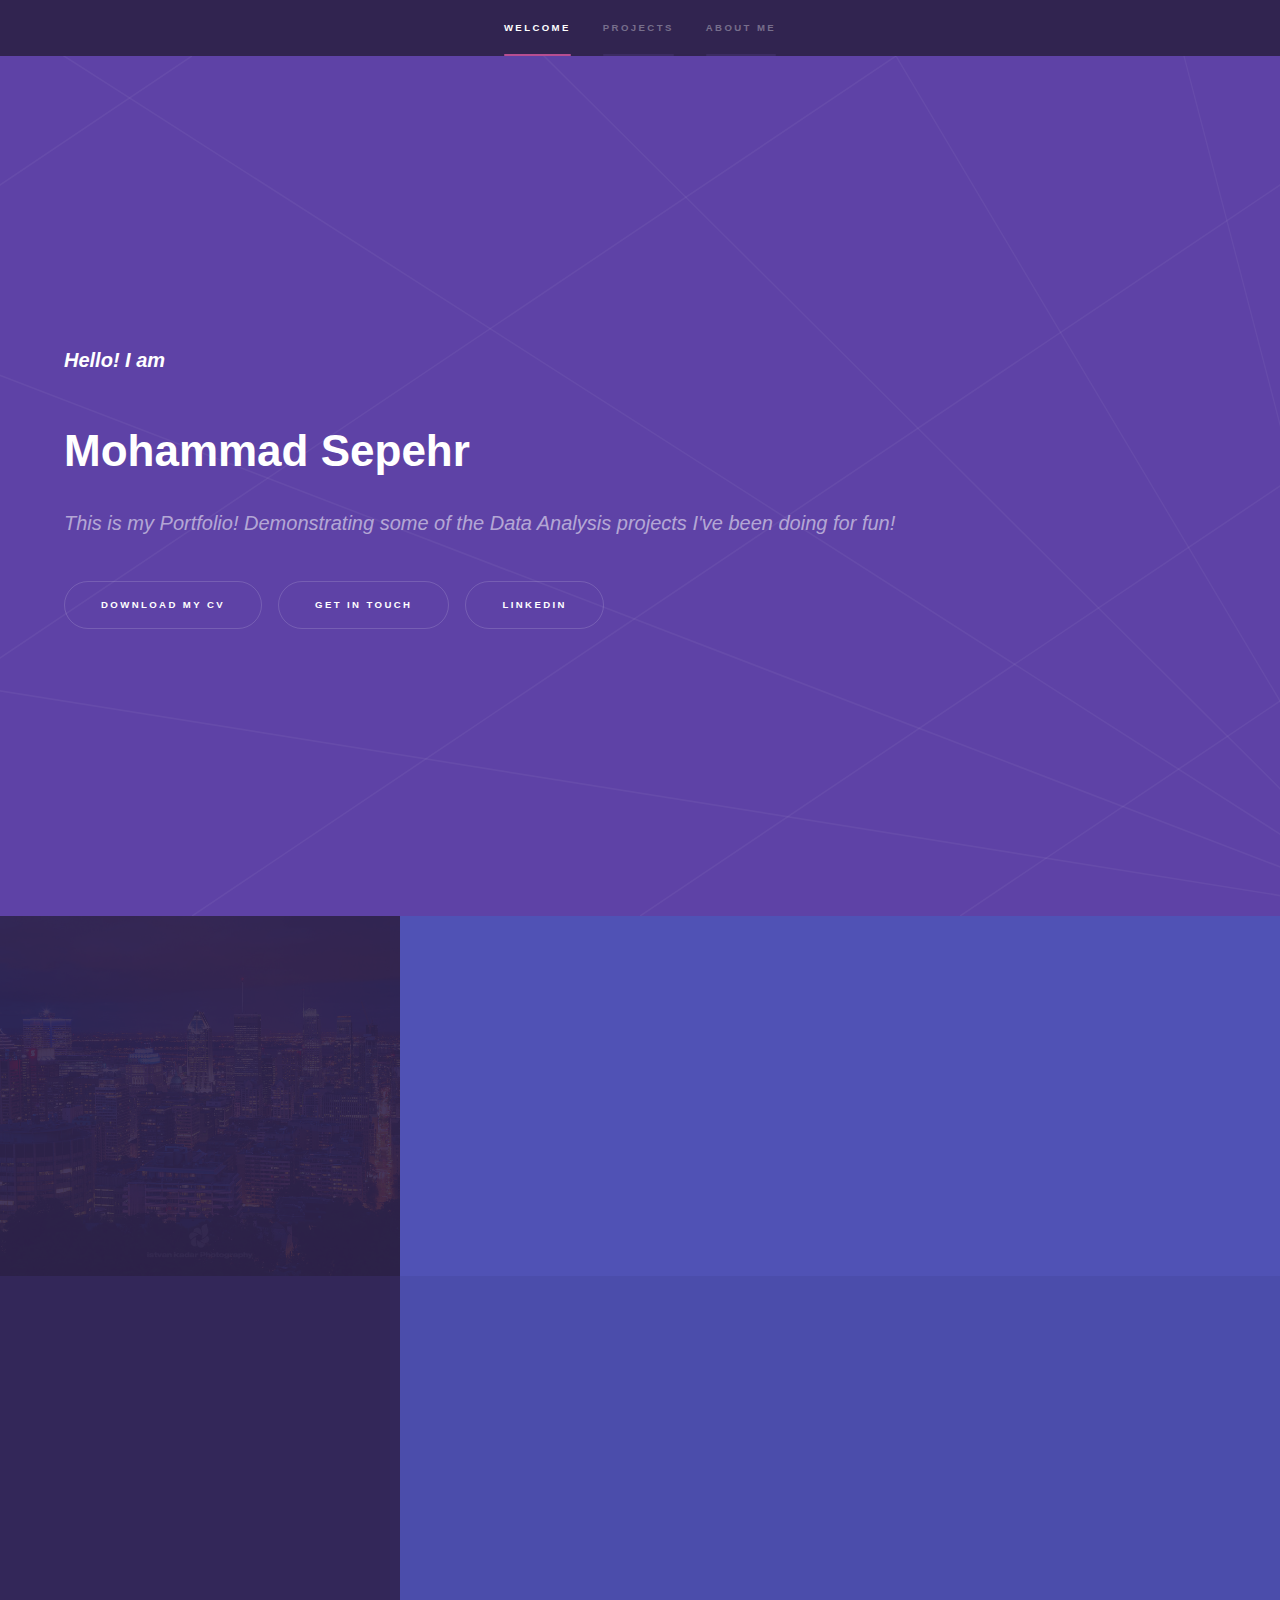
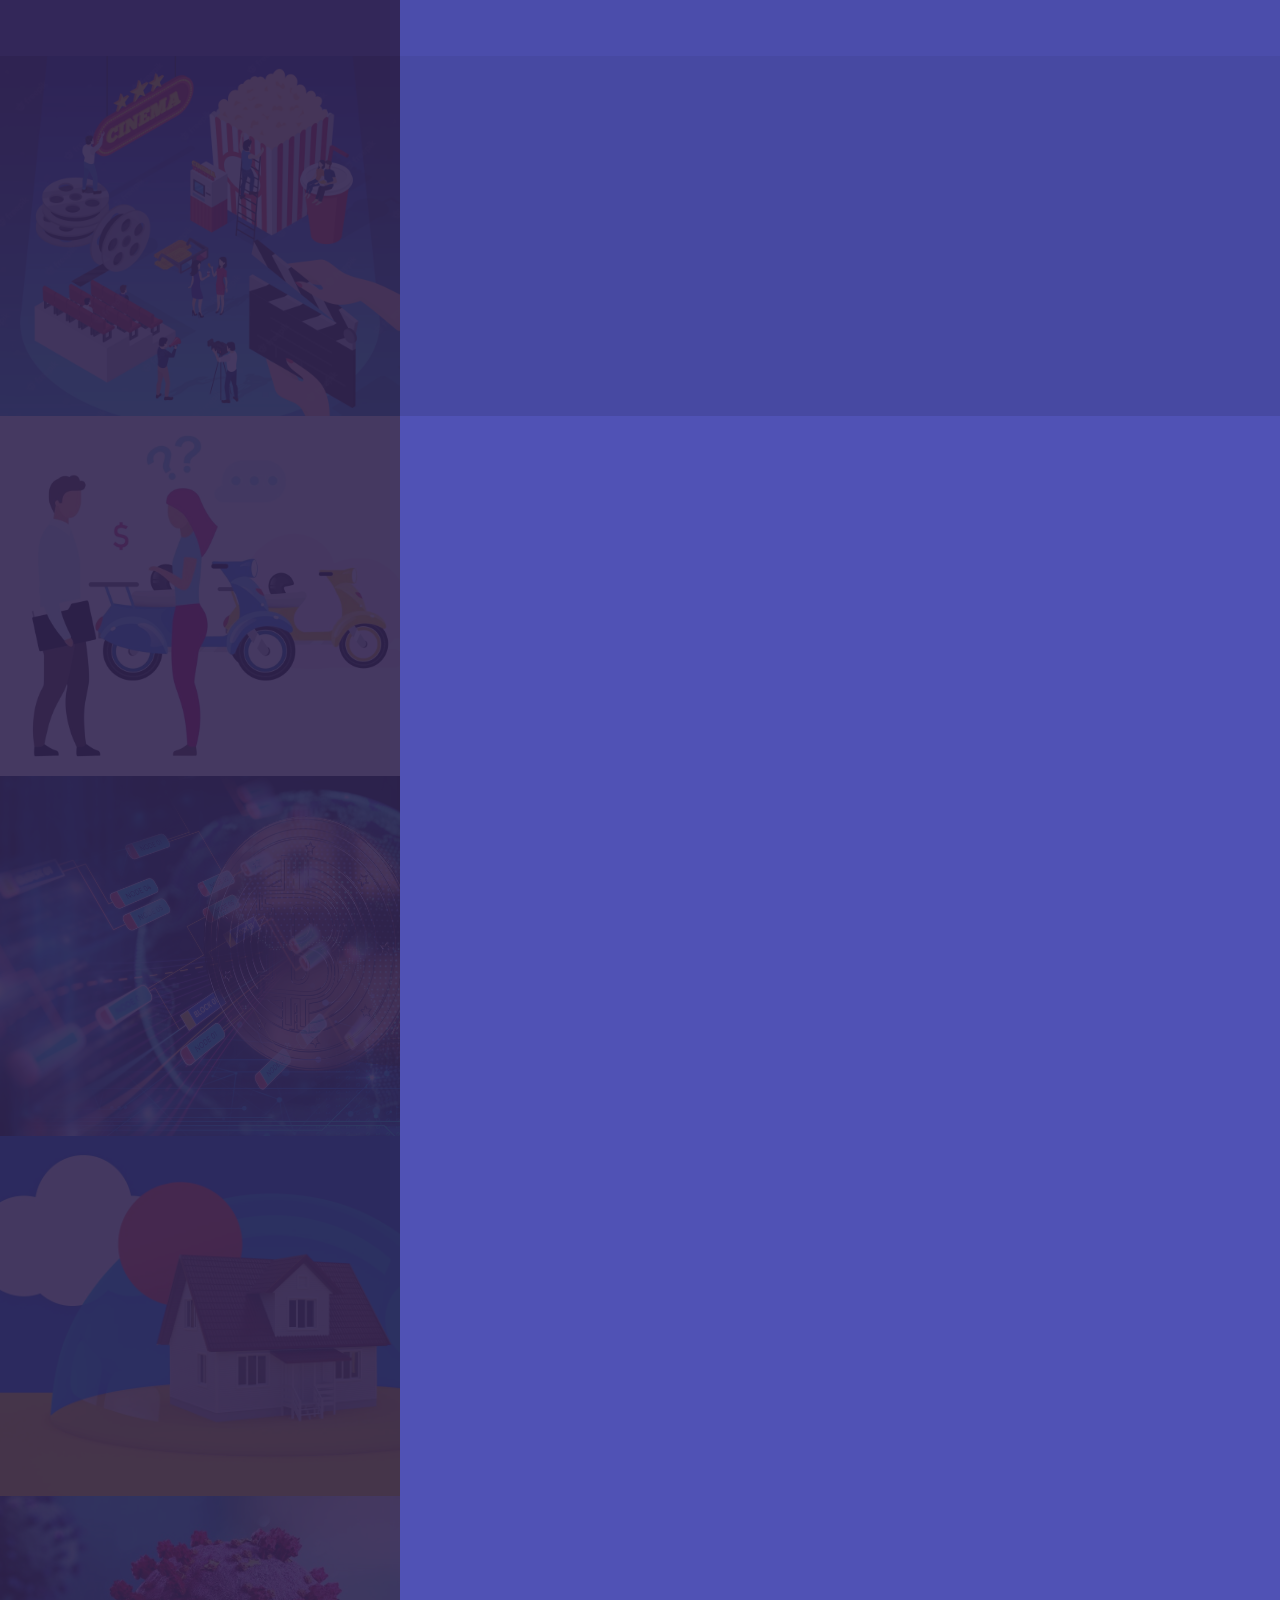
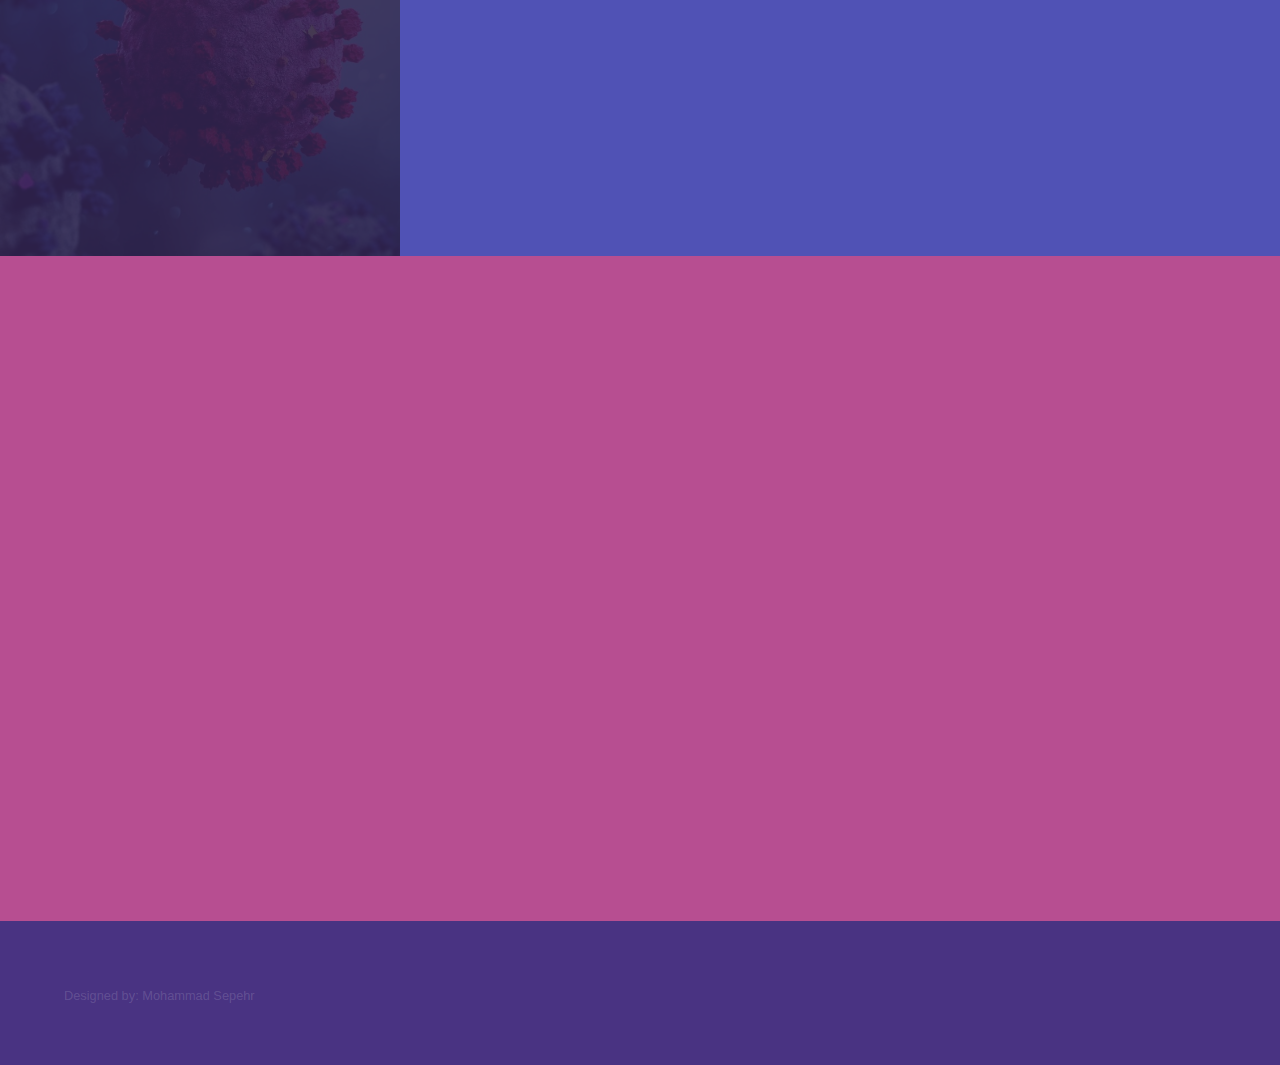
==== index.html @ 96d6dc85 "Update index.html" ====
<!DOCTYPE HTML>
<html>
	<head>
		<title>Mohammad Sepehr Portfolio</title>
		<meta charset="utf-8" />
		<meta name="viewport" content="width=device-width, initial-scale=1, user-scalable=no" />
		<link rel="stylesheet" href="assets/css/main.css" />
		<noscript><link rel="stylesheet" href="assets/css/noscript.css" /></noscript>

	</head>
	<body class="is-preload">

		<!-- Sidebar -->
			<section id="sidebar">
				<div class="inner">
					<nav>
						<ul>
							<li><a href="#intro">Welcome</a></li>
							<li><a href="#one">Projects</a></li>
							<li><a href="#two">About me</a></li>
							<!--<li><a href="#three">Get in touch</a></li>-->
						</ul>
					</nav>
				</div>
			</section>

		<!-- Wrapper -->
			<div id="wrapper">

				<!-- Intro -->
					<section id="intro" class="wrapper style1 fullscreen fade-up">
						<div class="inner">
							<p><b><i>Hello! I am</i></b></p>
							<h1>Mohammad Sepehr</h1>
							<p><i> This is my Portfolio! Demonstrating some of the Data Analysis projects I've been doing for fun!</i></p>
							<ul class="actions">
								<li><a href="https://drive.google.com/file/d/1pyW9vWbx2INT3mi_EM7iOyVFUlRULxIq/view?usp=sharing" download="MohammadSepehr_cv.pdf" target=”_blank” class="button" >Download My CV</a></li>
								<li><a href="mailto:mhmdsepehr@gmail.com" target=”_blank” class="button" >Get in Touch</a></li>
								<li><a href="https://www.linkedin.com/in/MohammadSepehr/" target=”_blank” class="button"><span class="label">LinkedIn</span></a></li>	
							</ul>				
						</div>
					</section>

				<!-- One -->
					<section id="one" class="wrapper style2 spotlights">
						<section>
							<a class="image"><img src="images/asr.jpeg" alt="" data-position="center center" /></a>
							<div class="content">
								<div class="inner">
									<h2>Montreal Airbnb 2023 Listings</h2>
									<p>Tableau Visualization for the data of 2023 Airbnb listings in Montreal.</p>
									<ul class="actions">
										<li><a href="https://public.tableau.com/app/profile/mohammad.sepehr/viz/AirBnB_Project_16789705636170/Dashboard1#1" target="_blank" class="button">Tableau Visualization</a></li>
									</ul>
								</div>
							</div>
						</section>
						<section>
							<a class="image"><img src="images/survey1.png" alt="" data-position="top center" /></a>
							<div class="content">
								<div class="inner">
									<h2>Survey Data Breakdown</h2>
									<p>Power BI visualization of a simple breakdown of a survey regarding happiness with profession.</p>
									<p>The interactive dashboard takes a few minutes to load, click on the preview for a quick look at the initial visualization.</p>
									<ul class="actions"> 
										<li><a href="https://1drv.ms/p/s!AgBQLc9kXo0ZhFRjL7UgC1qaHw47?e=8W9OVM" target="_blank" class="button">Interactive Dashboard</a></li>
										<li><a href="preview.html" target="_blank" class="button">Dashboard Preview</a></li>
									</ul>
								</div>
							</div>
						</section>
						<section>
							<a class="image"><img src="images/movies.avif" alt="" data-position="25% 25%" /></a>
							<div class="content">
								<div class="inner">
									<h2>Movie Correlation with Python</h2>
									<p> Evaluating the different variables which affect a movie's gross revenue using Python.</p>
									<ul class="actions">
										<li><a href="https://github.com/mhmdsepehr/Portfolio-Projects/blob/main/Movie%20Correlation.ipynb" target="_blank" class="button">Github Code</a></li>
									</ul>
								</div>
							</div>
						</section>
						<section>
							<a class="image"><img src="images/bike.jpeg" alt="" data-position="25% 25%" /></a>
							<div class="content">
								<div class="inner">
									<h2>Bike Sales</h2>
									<p> Building an interactive dashboard in excel, evaluating bike sales based on commute distance, gender, average income, and age. Filtering the data by customers' region, education level, and marital status.</p>
									<ul class="actions">
										<li><a href="https://mcgill-my.sharepoint.com/:x:/g/personal/mohammad_sepehr_mail_mcgill_ca/Ec6l5iGO8bBNibdclawikPoBa93b0uer2jarGGMxpcYZOA?e=XZuhq9" target="_blank" class="button">Excel Dashboard</a></li>
									</ul>
								</div>
							</div>
						</section>
						<section>
							<a class="image"><img src="images/api.jpeg" alt="" data-position="25% 25%" /></a>
							<div class="content">
								<div class="inner">
									<h2>Crypto website API</h2>
									<p> Automating a crypto website API pull using python. Just a simple project demonstrating work with API, and automation with python.</p>
									<ul class="actions">
										<li><a href="" target="_blank" class="button">Will be Uploaded Soon</a></li>
									</ul>
								</div>
							</div>
						</section>


						<section>
							<a class="image"><img src="images/housebubble.webp" alt="" data-position="25% 25%" /></a>
							<div class="content">
								<div class="inner">
									<h2>SQL Data Cleaning</h2>
									<p> Cleaning raw housing data using SQL to make it more usable for analysis.</p>
									<ul class="actions">
										<li><a href="" class="button">Will be Uploaded Soon</a></li>
									</ul>
								</div>
							</div>
						</section>
						<section>
							<a class="image"><img src="images/covid_amoodi.jpeg" alt="" data-position="25% 25%" /></a>
							<div class="content">
								<div class="inner">
									<h2>Covid-19 Data Exploration</h2>
									<p> Exploring Global Covid-19 data to extract useful information.</p>
									<ul class="actions">
										<li><a href="" class="button">Will be Uploaded Soon</a></li>
									</ul>
								</div>
							</div>
						</section>
					</section>

				<!-- Two -->
					<section id="two" class="wrapper style3 fade-up">
						<div class="inner">
							<h2>About Me</h2>
							<p>Graduated from McGill University with a Bachelor's of Arts and Science in Cognitive Science, and a Minor in Linguistics.</p>
							<div class="features">
								<section>
									<span class="icon solid major fa-code"></span>
									<h3>Programming Languages</h3>
									<p>Python, Java, Clojure</p>
								</section>
								<section>
									<span class="icon solid major fa-database"></span>
									<h3>Databases and Visualization</h3>
									<p>SQL, PySpark, Tableau, Power BI, Excel, Plotly, MatplotLib, Seaborn</p>
								</section>
								<section>
									<span class="icon solid major fa-laptop"></span>
									<h3>Machine Learning</h3>
									<p>NumPy, SciPy, Pandas, SciKit‐Learn, Gensim</p>
								</section>
								<section>
									<span class="icon solid major fa-brain"></span>
									<h3>Interests</h3>
									<p>Data Analysis, Product Design, Computational Linguistics, NLP, Language Acquistion, Psycholinguistics, Cognition, Brain Development</p>
								</section>
								<!--<section>
									<span class="icon major fa-gem"></span>
									<h3>Hobbies</h3>
									<p>Football/Soccer, Tennis, Hiking, </p>
								</section>-->
							</div>
							<!--<ul class="actions">
								<li><a href="" class="button">Learn more</a></li>
							</ul>-->
						</div>
					</section>

				<!-- Three -->
				<!--
					<section id="three" class="wrapper style1 fade-up">
						<div class="inner">
							<h2>Get in touch</h2>
							<p>Phasellus convallis elit id ullamcorper pulvinar. Duis aliquam turpis mauris, eu ultricies erat malesuada quis. Aliquam dapibus, lacus eget hendrerit bibendum, urna est aliquam sem, sit amet imperdiet est velit quis lorem.</p>
							<div class="split style1">
								<section>
									<form method="post" action="#">
										<div class="fields">
											<div class="field half">
												<label for="name">Name</label>
												<input type="text" name="name" id="name" />
											</div>
											<div class="field half">
												<label for="email">Email</label>
												<input type="text" name="email" id="email" />
											</div>
											<div class="field">
												<label for="message">Message</label>
												<textarea name="message" id="message" rows="5"></textarea>
											</div>
										</div>
										<ul class="actions">
											<li><a href="mailto:mhmdsepehr@gmail.com" class="button submit">Send Message</a></li>
										</ul>
									</form>
								</section>
								<section>
									<ul class="contact">
										<li>
											<h3>Email</h3>
											<a href="mailto:mhmdsepehr@gmail.com">mhmdsepehr@gmail.com</a>
										</li>
										<li>
											<h3>Phone</h3>
											<span>(438) 391-1909</span>
										</li>
										<li>
											<h3>Social</h3>
											<ul class="icons">							
												<li><a href="https://www.linkedin.com/in/MohammadSepehr/" class="icon brands fa-linkedin-in" target=”_blank”><span class="label">LinkedIn</span></a></li>
											</ul>
										</li>
									</ul>
								</section>
							</div>
						</div>
					</section>

			</div>
		-->

		<!-- Footer -->
			<footer id="footer" class="wrapper style1-alt">
				<div class="inner">
					<ul class="menu">
						<li>Designed by: Mohammad Sepehr</a></li>
					</ul>
				</div>
			</footer>

		<!-- Scripts -->
			<script src="assets/js/jquery.min.js"></script>
			<script src="assets/js/jquery.scrollex.min.js"></script>
			<script src="assets/js/jquery.scrolly.min.js"></script>
			<script src="assets/js/browser.min.js"></script>
			<script src="assets/js/breakpoints.min.js"></script>
			<script src="assets/js/util.js"></script>
			<script src="assets/js/main.js"></script>

	</body>
</html>
---- assets/css/main.css ----
@import url(fontawesome-all.min.css);

/*
	Hyperspace by HTML5 UP
	html5up.net | @ajlkn
	Free for personal and commercial use under the CCA 3.0 license (html5up.net/license)
*/

html, body, div, span, applet, object,
iframe, h1, h2, h3, h4, h5, h6, p, blockquote,
pre, a, abbr, acronym, address, big, cite,
code, del, dfn, em, img, ins, kbd, q, s, samp,
small, strike, strong, sub, sup, tt, var, b,
u, i, center, dl, dt, dd, ol, ul, li, fieldset,
form, label, legend, table, caption, tbody,
tfoot, thead, tr, th, td, article, aside,
canvas, details, embed, figure, figcaption,
footer, header, hgroup, menu, nav, output, ruby,
section, summary, time, mark, audio, video {
	margin: 0;
	padding: 0;
	border: 0;
	font-size: 100%;
	font: inherit;
	vertical-align: baseline;}

article, aside, details, figcaption, figure,
footer, header, hgroup, menu, nav, section {
	display: block;}

body {
	line-height: 1;
}

ol, ul {
	list-style: none;
}

blockquote, q {
	quotes: none;
}

	blockquote:before, blockquote:after, q:before, q:after {
		content: '';
		content: none;
	}

table {
	border-collapse: collapse;
	border-spacing: 0;
}

body {
	-webkit-text-size-adjust: none;
}

mark {
	background-color: transparent;
	color: inherit;
}

input::-moz-focus-inner {
	border: 0;
	padding: 0;
}

input, select, textarea {
	-moz-appearance: none;
	-webkit-appearance: none;
	-ms-appearance: none;
	appearance: none;
}

/* Basic */

	@-ms-viewport {
		width: device-width;
	}

	body {
		-ms-overflow-style: scrollbar;
	}

	@media screen and (max-width: 480px) {

		html, body {
			min-width: 320px;
		}

	}

	html {
		box-sizing: border-box;
	}

	*, *:before, *:after {
		box-sizing: inherit;
	}

	body {
		background: #312450;
	}

		body.is-preload *, body.is-preload *:before, body.is-preload *:after {
			-moz-animation: none !important;
			-webkit-animation: none !important;
			-ms-animation: none !important;
			animation: none !important;
			-moz-transition: none !important;
			-webkit-transition: none !important;
			-ms-transition: none !important;
			transition: none !important;
		}

/* Type */

	body, input, select, textarea {
		color: rgba(255, 255, 255, 0.55);
		font-family: Arial, Helvetica, sans-serif;
		font-size: 16.5pt;
		font-weight: normal;
		line-height: 1.75;
	}

		@media screen and (max-width: 1680px) {

			body, input, select, textarea {
				font-size: 13pt;
			}

		}

		@media screen and (max-width: 1280px) {

			body, input, select, textarea {
				font-size: 12pt;
			}

		}

		@media screen and (max-width: 360px) {

			body, input, select, textarea {
				font-size: 11pt;
			}

		}

	a {
		-moz-transition: color 0.2s ease, border-bottom-color 0.2s ease;
		-webkit-transition: color 0.2s ease, border-bottom-color 0.2s ease;
		-ms-transition: color 0.2s ease, border-bottom-color 0.2s ease;
		transition: color 0.2s ease, border-bottom-color 0.2s ease;
		border-bottom: dotted 1px rgba(255, 255, 255, 0.35);
		color: inherit;
		text-decoration: none;
	}

		a:hover {
			border-bottom-color: transparent;
			color: #ffffff;
		}

	strong, b {
		color: #ffffff;
		font-weight: bold;
	}

	em, i {
		font-style: italic;
	}

	p {
		margin: 0 0 2em 0;
	}

	h1, h2, h3, h4, h5, h6 {
		color: #ffffff;
		font-weight: bold;
		line-height: 1.5;
		margin: 0 0 0.5em 0;
	}

		h1 a, h2 a, h3 a, h4 a, h5 a, h6 a {
			color: inherit;
			text-decoration: none;
		}

	h1 {
		font-size: 2.75em;
	}

		h1.major {
			margin: 0 0 1.3em 0;
			position: relative;
			padding-bottom: 0.35em;
		}

			h1.major:after {
				background-image: -moz-linear-gradient(to right, #5e42a6, #b74e91);
				background-image: -webkit-linear-gradient(to right, #5e42a6, #b74e91);
				background-image: -ms-linear-gradient(to right, #5e42a6, #b74e91);
				background-image: linear-gradient(to right, #5e42a6, #b74e91);
				-moz-transition: max-width 0.2s ease;
				-webkit-transition: max-width 0.2s ease;
				-ms-transition: max-width 0.2s ease;
				transition: max-width 0.2s ease;
				border-radius: 0.2em;
				bottom: 0;
				content: '';
				height: 0.05em;
				position: absolute;
				right: 0;
				width: 100%;
			}

	h2 {
		font-size: 1.75em;
	}

	h3 {
		font-size: 1.1em;
	}

	h4 {
		font-size: 1em;
	}

	h5 {
		font-size: 0.8em;
	}

	h6 {
		font-size: 0.6em;
	}

	@media screen and (max-width: 736px) {

		h1 {
			font-size: 2em;
		}

		h2 {
			font-size: 1.25em;
		}

		h3 {
			font-size: 1em;
		}

		h4 {
			font-size: 0.8em;
		}

		h5 {
			font-size: 0.6em;
		}

		h6 {
			font-size: 0.6em;
		}

	}

	sub {
		font-size: 0.8em;
		position: relative;
		top: 0.5em;
	}

	sup {
		font-size: 0.8em;
		position: relative;
		top: -0.5em;
	}

	blockquote {
		border-left: solid 4px rgba(255, 255, 255, 0.15);
		font-style: italic;
		margin: 0 0 2em 0;
		padding: 0.5em 0 0.5em 2em;
	}

	code {
		background: rgba(255, 255, 255, 0.05);
		border-radius: 0.25em;
		border: solid 1px rgba(255, 255, 255, 0.15);
		font-family: "Courier New", monospace;
		font-size: 0.9em;
		margin: 0 0.25em;
		padding: 0.25em 0.65em;
	}

	pre {
		-webkit-overflow-scrolling: touch;
		font-family: "Courier New", monospace;
		font-size: 0.9em;
		margin: 0 0 2em 0;
	}

		pre code {
			display: block;
			line-height: 1.75em;
			padding: 1em 1.5em;
			overflow-x: auto;
		}

	hr {
		border: 0;
		border-bottom: solid 1px rgba(255, 255, 255, 0.15);
		margin: 2em 0;
	}

		hr.major {
			margin: 3em 0;
		}

	.align-left {
		text-align: left;
	}

	.align-center {
		text-align: center;
	}

	.align-right {
		text-align: right;
	}

/* Row */

	.row {
		display: flex;
		flex-wrap: wrap;
		box-sizing: border-box;
		align-items: stretch;
	}

		.row > * {
			box-sizing: border-box;
		}

		.row.gtr-uniform > * > :last-child {
			margin-bottom: 0;
		}

		.row.aln-left {
			justify-content: flex-start;
		}

		.row.aln-center {
			justify-content: center;
		}

		.row.aln-right {
			justify-content: flex-end;
		}

		.row.aln-top {
			align-items: flex-start;
		}

		.row.aln-middle {
			align-items: center;
		}

		.row.aln-bottom {
			align-items: flex-end;
		}

		.row > .imp {
			order: -1;
		}

		.row > .col-1 {
			width: 8.33333%;
		}

		.row > .off-1 {
			margin-left: 8.33333%;
		}

		.row > .col-2 {
			width: 16.66667%;
		}

		.row > .off-2 {
			margin-left: 16.66667%;
		}

		.row > .col-3 {
			width: 25%;
		}

		.row > .off-3 {
			margin-left: 25%;
		}

		.row > .col-4 {
			width: 33.33333%;
		}

		.row > .off-4 {
			margin-left: 33.33333%;
		}

		.row > .col-5 {
			width: 41.66667%;
		}

		.row > .off-5 {
			margin-left: 41.66667%;
		}

		.row > .col-6 {
			width: 50%;
		}

		.row > .off-6 {
			margin-left: 50%;
		}

		.row > .col-7 {
			width: 58.33333%;
		}

		.row > .off-7 {
			margin-left: 58.33333%;
		}

		.row > .col-8 {
			width: 66.66667%;
		}

		.row > .off-8 {
			margin-left: 66.66667%;
		}

		.row > .col-9 {
			width: 75%;
		}

		.row > .off-9 {
			margin-left: 75%;
		}

		.row > .col-10 {
			width: 83.33333%;
		}

		.row > .off-10 {
			margin-left: 83.33333%;
		}

		.row > .col-11 {
			width: 91.66667%;
		}

		.row > .off-11 {
			margin-left: 91.66667%;
		}

		.row > .col-12 {
			width: 100%;
		}

		.row > .off-12 {
			margin-left: 100%;
		}

		.row.gtr-0 {
			margin-top: 0;
			margin-left: 0em;
		}

			.row.gtr-0 > * {
				padding: 0 0 0 0em;
			}

			.row.gtr-0.gtr-uniform {
				margin-top: 0em;
			}

				.row.gtr-0.gtr-uniform > * {
					padding-top: 0em;
				}

		.row.gtr-25 {
			margin-top: 0;
			margin-left: -0.375em;
		}

			.row.gtr-25 > * {
				padding: 0 0 0 0.375em;
			}

			.row.gtr-25.gtr-uniform {
				margin-top: -0.375em;
			}

				.row.gtr-25.gtr-uniform > * {
					padding-top: 0.375em;
				}

		.row.gtr-50 {
			margin-top: 0;
			margin-left: -0.75em;
		}

			.row.gtr-50 > * {
				padding: 0 0 0 0.75em;
			}

			.row.gtr-50.gtr-uniform {
				margin-top: -0.75em;
			}

				.row.gtr-50.gtr-uniform > * {
					padding-top: 0.75em;
				}

		.row {
			margin-top: 0;
			margin-left: -1.5em;
		}

			.row > * {
				padding: 0 0 0 1.5em;
			}

			.row.gtr-uniform {
				margin-top: -1.5em;
			}

				.row.gtr-uniform > * {
					padding-top: 1.5em;
				}

		.row.gtr-150 {
			margin-top: 0;
			margin-left: -2.25em;
		}

			.row.gtr-150 > * {
				padding: 0 0 0 2.25em;
			}

			.row.gtr-150.gtr-uniform {
				margin-top: -2.25em;
			}

				.row.gtr-150.gtr-uniform > * {
					padding-top: 2.25em;
				}

		.row.gtr-200 {
			margin-top: 0;
			margin-left: -3em;
		}

			.row.gtr-200 > * {
				padding: 0 0 0 3em;
			}

			.row.gtr-200.gtr-uniform {
				margin-top: -3em;
			}

				.row.gtr-200.gtr-uniform > * {
					padding-top: 3em;
				}

		@media screen and (max-width: 1680px) {

			.row {
				display: flex;
				flex-wrap: wrap;
				box-sizing: border-box;
				align-items: stretch;
			}

				.row > * {
					box-sizing: border-box;
				}

				.row.gtr-uniform > * > :last-child {
					margin-bottom: 0;
				}

				.row.aln-left {
					justify-content: flex-start;
				}

				.row.aln-center {
					justify-content: center;
				}

				.row.aln-right {
					justify-content: flex-end;
				}

				.row.aln-top {
					align-items: flex-start;
				}

				.row.aln-middle {
					align-items: center;
				}

				.row.aln-bottom {
					align-items: flex-end;
				}

				.row > .imp-xlarge {
					order: -1;
				}

				.row > .col-1-xlarge {
					width: 8.33333%;
				}

				.row > .off-1-xlarge {
					margin-left: 8.33333%;
				}

				.row > .col-2-xlarge {
					width: 16.66667%;
				}

				.row > .off-2-xlarge {
					margin-left: 16.66667%;
				}

				.row > .col-3-xlarge {
					width: 25%;
				}

				.row > .off-3-xlarge {
					margin-left: 25%;
				}

				.row > .col-4-xlarge {
					width: 33.33333%;
				}

				.row > .off-4-xlarge {
					margin-left: 33.33333%;
				}

				.row > .col-5-xlarge {
					width: 41.66667%;
				}

				.row > .off-5-xlarge {
					margin-left: 41.66667%;
				}

				.row > .col-6-xlarge {
					width: 50%;
				}

				.row > .off-6-xlarge {
					margin-left: 50%;
				}

				.row > .col-7-xlarge {
					width: 58.33333%;
				}

				.row > .off-7-xlarge {
					margin-left: 58.33333%;
				}

				.row > .col-8-xlarge {
					width: 66.66667%;
				}

				.row > .off-8-xlarge {
					margin-left: 66.66667%;
				}

				.row > .col-9-xlarge {
					width: 75%;
				}

				.row > .off-9-xlarge {
					margin-left: 75%;
				}

				.row > .col-10-xlarge {
					width: 83.33333%;
				}

				.row > .off-10-xlarge {
					margin-left: 83.33333%;
				}

				.row > .col-11-xlarge {
					width: 91.66667%;
				}

				.row > .off-11-xlarge {
					margin-left: 91.66667%;
				}

				.row > .col-12-xlarge {
					width: 100%;
				}

				.row > .off-12-xlarge {
					margin-left: 100%;
				}

				.row.gtr-0 {
					margin-top: 0;
					margin-left: 0em;
				}

					.row.gtr-0 > * {
						padding: 0 0 0 0em;
					}

					.row.gtr-0.gtr-uniform {
						margin-top: 0em;
					}

						.row.gtr-0.gtr-uniform > * {
							padding-top: 0em;
						}

				.row.gtr-25 {
					margin-top: 0;
					margin-left: -0.375em;
				}

					.row.gtr-25 > * {
						padding: 0 0 0 0.375em;
					}

					.row.gtr-25.gtr-uniform {
						margin-top: -0.375em;
					}

						.row.gtr-25.gtr-uniform > * {
							padding-top: 0.375em;
						}

				.row.gtr-50 {
					margin-top: 0;
					margin-left: -0.75em;
				}

					.row.gtr-50 > * {
						padding: 0 0 0 0.75em;
					}

					.row.gtr-50.gtr-uniform {
						margin-top: -0.75em;
					}

						.row.gtr-50.gtr-uniform > * {
							padding-top: 0.75em;
						}

				.row {
					margin-top: 0;
					margin-left: -1.5em;
				}

					.row > * {
						padding: 0 0 0 1.5em;
					}

					.row.gtr-uniform {
						margin-top: -1.5em;
					}

						.row.gtr-uniform > * {
							padding-top: 1.5em;
						}

				.row.gtr-150 {
					margin-top: 0;
					margin-left: -2.25em;
				}

					.row.gtr-150 > * {
						padding: 0 0 0 2.25em;
					}

					.row.gtr-150.gtr-uniform {
						margin-top: -2.25em;
					}

						.row.gtr-150.gtr-uniform > * {
							padding-top: 2.25em;
						}

				.row.gtr-200 {
					margin-top: 0;
					margin-left: -3em;
				}

					.row.gtr-200 > * {
						padding: 0 0 0 3em;
					}

					.row.gtr-200.gtr-uniform {
						margin-top: -3em;
					}

						.row.gtr-200.gtr-uniform > * {
							padding-top: 3em;
						}

		}

		@media screen and (max-width: 1280px) {

			.row {
				display: flex;
				flex-wrap: wrap;
				box-sizing: border-box;
				align-items: stretch;
			}

				.row > * {
					box-sizing: border-box;
				}

				.row.gtr-uniform > * > :last-child {
					margin-bottom: 0;
				}

				.row.aln-left {
					justify-content: flex-start;
				}

				.row.aln-center {
					justify-content: center;
				}

				.row.aln-right {
					justify-content: flex-end;
				}

				.row.aln-top {
					align-items: flex-start;
				}

				.row.aln-middle {
					align-items: center;
				}

				.row.aln-bottom {
					align-items: flex-end;
				}

				.row > .imp-large {
					order: -1;
				}

				.row > .col-1-large {
					width: 8.33333%;
				}

				.row > .off-1-large {
					margin-left: 8.33333%;
				}

				.row > .col-2-large {
					width: 16.66667%;
				}

				.row > .off-2-large {
					margin-left: 16.66667%;
				}

				.row > .col-3-large {
					width: 25%;
				}

				.row > .off-3-large {
					margin-left: 25%;
				}

				.row > .col-4-large {
					width: 33.33333%;
				}

				.row > .off-4-large {
					margin-left: 33.33333%;
				}

				.row > .col-5-large {
					width: 41.66667%;
				}

				.row > .off-5-large {
					margin-left: 41.66667%;
				}

				.row > .col-6-large {
					width: 50%;
				}

				.row > .off-6-large {
					margin-left: 50%;
				}

				.row > .col-7-large {
					width: 58.33333%;
				}

				.row > .off-7-large {
					margin-left: 58.33333%;
				}

				.row > .col-8-large {
					width: 66.66667%;
				}

				.row > .off-8-large {
					margin-left: 66.66667%;
				}

				.row > .col-9-large {
					width: 75%;
				}

				.row > .off-9-large {
					margin-left: 75%;
				}

				.row > .col-10-large {
					width: 83.33333%;
				}

				.row > .off-10-large {
					margin-left: 83.33333%;
				}

				.row > .col-11-large {
					width: 91.66667%;
				}

				.row > .off-11-large {
					margin-left: 91.66667%;
				}

				.row > .col-12-large {
					width: 100%;
				}

				.row > .off-12-large {
					margin-left: 100%;
				}

				.row.gtr-0 {
					margin-top: 0;
					margin-left: 0em;
				}

					.row.gtr-0 > * {
						padding: 0 0 0 0em;
					}

					.row.gtr-0.gtr-uniform {
						margin-top: 0em;
					}

						.row.gtr-0.gtr-uniform > * {
							padding-top: 0em;
						}

				.row.gtr-25 {
					margin-top: 0;
					margin-left: -0.375em;
				}

					.row.gtr-25 > * {
						padding: 0 0 0 0.375em;
					}

					.row.gtr-25.gtr-uniform {
						margin-top: -0.375em;
					}

						.row.gtr-25.gtr-uniform > * {
							padding-top: 0.375em;
						}

				.row.gtr-50 {
					margin-top: 0;
					margin-left: -0.75em;
				}

					.row.gtr-50 > * {
						padding: 0 0 0 0.75em;
					}

					.row.gtr-50.gtr-uniform {
						margin-top: -0.75em;
					}

						.row.gtr-50.gtr-uniform > * {
							padding-top: 0.75em;
						}

				.row {
					margin-top: 0;
					margin-left: -1.5em;
				}

					.row > * {
						padding: 0 0 0 1.5em;
					}

					.row.gtr-uniform {
						margin-top: -1.5em;
					}

						.row.gtr-uniform > * {
							padding-top: 1.5em;
						}

				.row.gtr-150 {
					margin-top: 0;
					margin-left: -2.25em;
				}

					.row.gtr-150 > * {
						padding: 0 0 0 2.25em;
					}

					.row.gtr-150.gtr-uniform {
						margin-top: -2.25em;
					}

						.row.gtr-150.gtr-uniform > * {
							padding-top: 2.25em;
						}

				.row.gtr-200 {
					margin-top: 0;
					margin-left: -3em;
				}

					.row.gtr-200 > * {
						padding: 0 0 0 3em;
					}

					.row.gtr-200.gtr-uniform {
						margin-top: -3em;
					}

						.row.gtr-200.gtr-uniform > * {
							padding-top: 3em;
						}

		}

		@media screen and (max-width: 980px) {

			.row {
				display: flex;
				flex-wrap: wrap;
				box-sizing: border-box;
				align-items: stretch;
			}

				.row > * {
					box-sizing: border-box;
				}

				.row.gtr-uniform > * > :last-child {
					margin-bottom: 0;
				}

				.row.aln-left {
					justify-content: flex-start;
				}

				.row.aln-center {
					justify-content: center;
				}

				.row.aln-right {
					justify-content: flex-end;
				}

				.row.aln-top {
					align-items: flex-start;
				}

				.row.aln-middle {
					align-items: center;
				}

				.row.aln-bottom {
					align-items: flex-end;
				}

				.row > .imp-medium {
					order: -1;
				}

				.row > .col-1-medium {
					width: 8.33333%;
				}

				.row > .off-1-medium {
					margin-left: 8.33333%;
				}

				.row > .col-2-medium {
					width: 16.66667%;
				}

				.row > .off-2-medium {
					margin-left: 16.66667%;
				}

				.row > .col-3-medium {
					width: 25%;
				}

				.row > .off-3-medium {
					margin-left: 25%;
				}

				.row > .col-4-medium {
					width: 33.33333%;
				}

				.row > .off-4-medium {
					margin-left: 33.33333%;
				}

				.row > .col-5-medium {
					width: 41.66667%;
				}

				.row > .off-5-medium {
					margin-left: 41.66667%;
				}

				.row > .col-6-medium {
					width: 50%;
				}

				.row > .off-6-medium {
					margin-left: 50%;
				}

				.row > .col-7-medium {
					width: 58.33333%;
				}

				.row > .off-7-medium {
					margin-left: 58.33333%;
				}

				.row > .col-8-medium {
					width: 66.66667%;
				}

				.row > .off-8-medium {
					margin-left: 66.66667%;
				}

				.row > .col-9-medium {
					width: 75%;
				}

				.row > .off-9-medium {
					margin-left: 75%;
				}

				.row > .col-10-medium {
					width: 83.33333%;
				}

				.row > .off-10-medium {
					margin-left: 83.33333%;
				}

				.row > .col-11-medium {
					width: 91.66667%;
				}

				.row > .off-11-medium {
					margin-left: 91.66667%;
				}

				.row > .col-12-medium {
					width: 100%;
				}

				.row > .off-12-medium {
					margin-left: 100%;
				}

				.row.gtr-0 {
					margin-top: 0;
					margin-left: 0em;
				}

					.row.gtr-0 > * {
						padding: 0 0 0 0em;
					}

					.row.gtr-0.gtr-uniform {
						margin-top: 0em;
					}

						.row.gtr-0.gtr-uniform > * {
							padding-top: 0em;
						}

				.row.gtr-25 {
					margin-top: 0;
					margin-left: -0.375em;
				}

					.row.gtr-25 > * {
						padding: 0 0 0 0.375em;
					}

					.row.gtr-25.gtr-uniform {
						margin-top: -0.375em;
					}

						.row.gtr-25.gtr-uniform > * {
							padding-top: 0.375em;
						}

				.row.gtr-50 {
					margin-top: 0;
					margin-left: -0.75em;
				}

					.row.gtr-50 > * {
						padding: 0 0 0 0.75em;
					}

					.row.gtr-50.gtr-uniform {
						margin-top: -0.75em;
					}

						.row.gtr-50.gtr-uniform > * {
							padding-top: 0.75em;
						}

				.row {
					margin-top: 0;
					margin-left: -1.5em;
				}

					.row > * {
						padding: 0 0 0 1.5em;
					}

					.row.gtr-uniform {
						margin-top: -1.5em;
					}

						.row.gtr-uniform > * {
							padding-top: 1.5em;
						}

				.row.gtr-150 {
					margin-top: 0;
					margin-left: -2.25em;
				}

					.row.gtr-150 > * {
						padding: 0 0 0 2.25em;
					}

					.row.gtr-150.gtr-uniform {
						margin-top: -2.25em;
					}

						.row.gtr-150.gtr-uniform > * {
							padding-top: 2.25em;
						}

				.row.gtr-200 {
					margin-top: 0;
					margin-left: -3em;
				}

					.row.gtr-200 > * {
						padding: 0 0 0 3em;
					}

					.row.gtr-200.gtr-uniform {
						margin-top: -3em;
					}

						.row.gtr-200.gtr-uniform > * {
							padding-top: 3em;
						}

		}

		@media screen and (max-width: 736px) {

			.row {
				display: flex;
				flex-wrap: wrap;
				box-sizing: border-box;
				align-items: stretch;
			}

				.row > * {
					box-sizing: border-box;
				}

				.row.gtr-uniform > * > :last-child {
					margin-bottom: 0;
				}

				.row.aln-left {
					justify-content: flex-start;
				}

				.row.aln-center {
					justify-content: center;
				}

				.row.aln-right {
					justify-content: flex-end;
				}

				.row.aln-top {
					align-items: flex-start;
				}

				.row.aln-middle {
					align-items: center;
				}

				.row.aln-bottom {
					align-items: flex-end;
				}

				.row > .imp-small {
					order: -1;
				}

				.row > .col-1-small {
					width: 8.33333%;
				}

				.row > .off-1-small {
					margin-left: 8.33333%;
				}

				.row > .col-2-small {
					width: 16.66667%;
				}

				.row > .off-2-small {
					margin-left: 16.66667%;
				}

				.row > .col-3-small {
					width: 25%;
				}

				.row > .off-3-small {
					margin-left: 25%;
				}

				.row > .col-4-small {
					width: 33.33333%;
				}

				.row > .off-4-small {
					margin-left: 33.33333%;
				}

				.row > .col-5-small {
					width: 41.66667%;
				}

				.row > .off-5-small {
					margin-left: 41.66667%;
				}

				.row > .col-6-small {
					width: 50%;
				}

				.row > .off-6-small {
					margin-left: 50%;
				}

				.row > .col-7-small {
					width: 58.33333%;
				}

				.row > .off-7-small {
					margin-left: 58.33333%;
				}

				.row > .col-8-small {
					width: 66.66667%;
				}

				.row > .off-8-small {
					margin-left: 66.66667%;
				}

				.row > .col-9-small {
					width: 75%;
				}

				.row > .off-9-small {
					margin-left: 75%;
				}

				.row > .col-10-small {
					width: 83.33333%;
				}

				.row > .off-10-small {
					margin-left: 83.33333%;
				}

				.row > .col-11-small {
					width: 91.66667%;
				}

				.row > .off-11-small {
					margin-left: 91.66667%;
				}

				.row > .col-12-small {
					width: 100%;
				}

				.row > .off-12-small {
					margin-left: 100%;
				}

				.row.gtr-0 {
					margin-top: 0;
					margin-left: 0em;
				}

					.row.gtr-0 > * {
						padding: 0 0 0 0em;
					}

					.row.gtr-0.gtr-uniform {
						margin-top: 0em;
					}

						.row.gtr-0.gtr-uniform > * {
							padding-top: 0em;
						}

				.row.gtr-25 {
					margin-top: 0;
					margin-left: -0.375em;
				}

					.row.gtr-25 > * {
						padding: 0 0 0 0.375em;
					}

					.row.gtr-25.gtr-uniform {
						margin-top: -0.375em;
					}

						.row.gtr-25.gtr-uniform > * {
							padding-top: 0.375em;
						}

				.row.gtr-50 {
					margin-top: 0;
					margin-left: -0.75em;
				}

					.row.gtr-50 > * {
						padding: 0 0 0 0.75em;
					}

					.row.gtr-50.gtr-uniform {
						margin-top: -0.75em;
					}

						.row.gtr-50.gtr-uniform > * {
							padding-top: 0.75em;
						}

				.row {
					margin-top: 0;
					margin-left: -1.5em;
				}

					.row > * {
						padding: 0 0 0 1.5em;
					}

					.row.gtr-uniform {
						margin-top: -1.5em;
					}

						.row.gtr-uniform > * {
							padding-top: 1.5em;
						}

				.row.gtr-150 {
					margin-top: 0;
					margin-left: -2.25em;
				}

					.row.gtr-150 > * {
						padding: 0 0 0 2.25em;
					}

					.row.gtr-150.gtr-uniform {
						margin-top: -2.25em;
					}

						.row.gtr-150.gtr-uniform > * {
							padding-top: 2.25em;
						}

				.row.gtr-200 {
					margin-top: 0;
					margin-left: -3em;
				}

					.row.gtr-200 > * {
						padding: 0 0 0 3em;
					}

					.row.gtr-200.gtr-uniform {
						margin-top: -3em;
					}

						.row.gtr-200.gtr-uniform > * {
							padding-top: 3em;
						}

		}

		@media screen and (max-width: 480px) {

			.row {
				display: flex;
				flex-wrap: wrap;
				box-sizing: border-box;
				align-items: stretch;
			}

				.row > * {
					box-sizing: border-box;
				}

				.row.gtr-uniform > * > :last-child {
					margin-bottom: 0;
				}

				.row.aln-left {
					justify-content: flex-start;
				}

				.row.aln-center {
					justify-content: center;
				}

				.row.aln-right {
					justify-content: flex-end;
				}

				.row.aln-top {
					align-items: flex-start;
				}

				.row.aln-middle {
					align-items: center;
				}

				.row.aln-bottom {
					align-items: flex-end;
				}

				.row > .imp-xsmall {
					order: -1;
				}

				.row > .col-1-xsmall {
					width: 8.33333%;
				}

				.row > .off-1-xsmall {
					margin-left: 8.33333%;
				}

				.row > .col-2-xsmall {
					width: 16.66667%;
				}

				.row > .off-2-xsmall {
					margin-left: 16.66667%;
				}

				.row > .col-3-xsmall {
					width: 25%;
				}

				.row > .off-3-xsmall {
					margin-left: 25%;
				}

				.row > .col-4-xsmall {
					width: 33.33333%;
				}

				.row > .off-4-xsmall {
					margin-left: 33.33333%;
				}

				.row > .col-5-xsmall {
					width: 41.66667%;
				}

				.row > .off-5-xsmall {
					margin-left: 41.66667%;
				}

				.row > .col-6-xsmall {
					width: 50%;
				}

				.row > .off-6-xsmall {
					margin-left: 50%;
				}

				.row > .col-7-xsmall {
					width: 58.33333%;
				}

				.row > .off-7-xsmall {
					margin-left: 58.33333%;
				}

				.row > .col-8-xsmall {
					width: 66.66667%;
				}

				.row > .off-8-xsmall {
					margin-left: 66.66667%;
				}

				.row > .col-9-xsmall {
					width: 75%;
				}

				.row > .off-9-xsmall {
					margin-left: 75%;
				}

				.row > .col-10-xsmall {
					width: 83.33333%;
				}

				.row > .off-10-xsmall {
					margin-left: 83.33333%;
				}

				.row > .col-11-xsmall {
					width: 91.66667%;
				}

				.row > .off-11-xsmall {
					margin-left: 91.66667%;
				}

				.row > .col-12-xsmall {
					width: 100%;
				}

				.row > .off-12-xsmall {
					margin-left: 100%;
				}

				.row.gtr-0 {
					margin-top: 0;
					margin-left: 0em;
				}

					.row.gtr-0 > * {
						padding: 0 0 0 0em;
					}

					.row.gtr-0.gtr-uniform {
						margin-top: 0em;
					}

						.row.gtr-0.gtr-uniform > * {
							padding-top: 0em;
						}

				.row.gtr-25 {
					margin-top: 0;
					margin-left: -0.375em;
				}

					.row.gtr-25 > * {
						padding: 0 0 0 0.375em;
					}

					.row.gtr-25.gtr-uniform {
						margin-top: -0.375em;
					}

						.row.gtr-25.gtr-uniform > * {
							padding-top: 0.375em;
						}

				.row.gtr-50 {
					margin-top: 0;
					margin-left: -0.75em;
				}

					.row.gtr-50 > * {
						padding: 0 0 0 0.75em;
					}

					.row.gtr-50.gtr-uniform {
						margin-top: -0.75em;
					}

						.row.gtr-50.gtr-uniform > * {
							padding-top: 0.75em;
						}

				.row {
					margin-top: 0;
					margin-left: -1.5em;
				}

					.row > * {
						padding: 0 0 0 1.5em;
					}

					.row.gtr-uniform {
						margin-top: -1.5em;
					}

						.row.gtr-uniform > * {
							padding-top: 1.5em;
						}

				.row.gtr-150 {
					margin-top: 0;
					margin-left: -2.25em;
				}

					.row.gtr-150 > * {
						padding: 0 0 0 2.25em;
					}

					.row.gtr-150.gtr-uniform {
						margin-top: -2.25em;
					}

						.row.gtr-150.gtr-uniform > * {
							padding-top: 2.25em;
						}

				.row.gtr-200 {
					margin-top: 0;
					margin-left: -3em;
				}

					.row.gtr-200 > * {
						padding: 0 0 0 3em;
					}

					.row.gtr-200.gtr-uniform {
						margin-top: -3em;
					}

						.row.gtr-200.gtr-uniform > * {
							padding-top: 3em;
						}

		}

/* Box */

	.box {
		border-radius: 0.25em;
		border: solid 1px rgba(255, 255, 255, 0.15);
		margin-bottom: 2em;
		padding: 1.5em;
	}

		.box > :last-child,
		.box > :last-child > :last-child,
		.box > :last-child > :last-child > :last-child {
			margin-bottom: 0;
		}

		.box.alt {
			border: 0;
			border-radius: 0;
			padding: 0;
		}

/* Button */

	input[type="submit"],
	input[type="reset"],
	input[type="button"],
	button,
	.button {
		-moz-appearance: none;
		-webkit-appearance: none;
		-ms-appearance: none;
		appearance: none;
		-moz-transition: border-color 0.2s ease;
		-webkit-transition: border-color 0.2s ease;
		-ms-transition: border-color 0.2s ease;
		transition: border-color 0.2s ease;
		background-color: transparent;
		border: solid 1px !important;
		border-color: rgba(255, 255, 255, 0.15) !important;
		border-radius: 3em;
		color: #ffffff !important;
		cursor: pointer;
		display: inline-block;
		font-size: 0.6em;
		font-weight: bold;
		height: calc(4.75em + 2px);
		letter-spacing: 0.25em;
		line-height: 4.75em;
		outline: 0;
		padding: 0 3.75em;
		position: relative;
		text-align: center;
		text-decoration: none;
		text-transform: uppercase;
		white-space: nowrap;
	}

		input[type="submit"]:after,
		input[type="reset"]:after,
		input[type="button"]:after,
		button:after,
		.button:after {
			-moz-transform: scale(0.25);
			-webkit-transform: scale(0.25);
			-ms-transform: scale(0.25);
			transform: scale(0.25);
			pointer-events: none;
			-moz-transition: opacity 0.2s ease, -moz-transform 0.2s ease;
			-webkit-transition: opacity 0.2s ease, -webkit-transform 0.2s ease;
			-ms-transition: opacity 0.2s ease, -ms-transform 0.2s ease;
			transition: opacity 0.2s ease, transform 0.2s ease;
			background: #ffffff;
			border-radius: 3em;
			content: '';
			height: 100%;
			left: 0;
			opacity: 0;
			position: absolute;
			top: 0;
			width: 100%;
		}

		input[type="submit"].icon:before,
		input[type="reset"].icon:before,
		input[type="button"].icon:before,
		button.icon:before,
		.button.icon:before {
			margin-right: 0.75em;
		}

		input[type="submit"].fit,
		input[type="reset"].fit,
		input[type="button"].fit,
		button.fit,
		.button.fit {
			width: 100%;
		}

		input[type="submit"].small,
		input[type="reset"].small,
		input[type="button"].small,
		button.small,
		.button.small {
			font-size: 0.4em;
		}

		input[type="submit"].large,
		input[type="reset"].large,
		input[type="button"].large,
		button.large,
		.button.large {
			font-size: 0.8em;
		}

		input[type="submit"].primary,
		input[type="reset"].primary,
		input[type="button"].primary,
		button.primary,
		.button.primary {
			background-color: #ffffff;
			color: #312450 !important;
		}

			input[type="submit"].primary:after,
			input[type="reset"].primary:after,
			input[type="button"].primary:after,
			button.primary:after,
			.button.primary:after {
				display: none;
			}

		input[type="submit"].disabled, input[type="submit"]:disabled,
		input[type="reset"].disabled,
		input[type="reset"]:disabled,
		input[type="button"].disabled,
		input[type="button"]:disabled,
		button.disabled,
		button:disabled,
		.button.disabled,
		.button:disabled {
			cursor: default;
			opacity: 0.5;
			pointer-events: none;
		}

		input[type="submit"]:hover,
		input[type="reset"]:hover,
		input[type="button"]:hover,
		button:hover,
		.button:hover {
			border-color: rgba(255, 255, 255, 0.55) !important;
		}

			input[type="submit"]:hover:after,
			input[type="reset"]:hover:after,
			input[type="button"]:hover:after,
			button:hover:after,
			.button:hover:after {
				opacity: 0.05;
				-moz-transform: scale(1);
				-webkit-transform: scale(1);
				-ms-transform: scale(1);
				transform: scale(1);
			}

			input[type="submit"]:hover:active,
			input[type="reset"]:hover:active,
			input[type="button"]:hover:active,
			button:hover:active,
			.button:hover:active {
				border-color: #ffffff !important;
			}

				input[type="submit"]:hover:active:after,
				input[type="reset"]:hover:active:after,
				input[type="button"]:hover:active:after,
				button:hover:active:after,
				.button:hover:active:after {
					opacity: 0.1;
				}

/* Features */

	.features {
		display: -moz-flex;
		display: -webkit-flex;
		display: -ms-flex;
		display: flex;
		-moz-flex-wrap: wrap;
		-webkit-flex-wrap: wrap;
		-ms-flex-wrap: wrap;
		flex-wrap: wrap;
		border-radius: 0.25em;
		border: solid 1px rgba(255, 255, 255, 0.15);
		background: rgba(255, 255, 255, 0.05);
		margin: 0 0 2em 0;
	}

		.features section {
			padding: 3.5em 3em 1em 7em ;
			width: 50%;
			border-top: solid 1px rgba(255, 255, 255, 0.15);
			position: relative;
		}

			.features section:nth-child(-n + 2) {
				border-top-width: 0;
			}

			.features section:nth-child(2n) {
				border-left: solid 1px rgba(255, 255, 255, 0.15);
			}

			.features section .icon {
				-moz-transition: opacity 0.5s ease, -moz-transform 0.5s ease;
				-webkit-transition: opacity 0.5s ease, -webkit-transform 0.5s ease;
				-ms-transition: opacity 0.5s ease, -ms-transform 0.5s ease;
				transition: opacity 0.5s ease, transform 0.5s ease;
				-moz-transition-delay: 1s;
				-webkit-transition-delay: 1s;
				-ms-transition-delay: 1s;
				transition-delay: 1s;
				-moz-transform: scale(1);
				-webkit-transform: scale(1);
				-ms-transform: scale(1);
				transform: scale(1);
				position: absolute;
				left: 3em;
				top: 3em;
				opacity: 1;
			}

			.features section:nth-child(1) .icon {
				-moz-transition-delay: 0.15s;
				-webkit-transition-delay: 0.15s;
				-ms-transition-delay: 0.15s;
				transition-delay: 0.15s;
			}

			.features section:nth-child(2) .icon {
				-moz-transition-delay: 0.3s;
				-webkit-transition-delay: 0.3s;
				-ms-transition-delay: 0.3s;
				transition-delay: 0.3s;
			}

			.features section:nth-child(3) .icon {
				-moz-transition-delay: 0.45s;
				-webkit-transition-delay: 0.45s;
				-ms-transition-delay: 0.45s;
				transition-delay: 0.45s;
			}

			.features section:nth-child(4) .icon {
				-moz-transition-delay: 0.6s;
				-webkit-transition-delay: 0.6s;
				-ms-transition-delay: 0.6s;
				transition-delay: 0.6s;
			}

			.features section:nth-child(5) .icon {
				-moz-transition-delay: 0.75s;
				-webkit-transition-delay: 0.75s;
				-ms-transition-delay: 0.75s;
				transition-delay: 0.75s;
			}

			.features section:nth-child(6) .icon {
				-moz-transition-delay: 0.9s;
				-webkit-transition-delay: 0.9s;
				-ms-transition-delay: 0.9s;
				transition-delay: 0.9s;
			}

			.features section:nth-child(7) .icon {
				-moz-transition-delay: 1.05s;
				-webkit-transition-delay: 1.05s;
				-ms-transition-delay: 1.05s;
				transition-delay: 1.05s;
			}

			.features section:nth-child(8) .icon {
				-moz-transition-delay: 1.2s;
				-webkit-transition-delay: 1.2s;
				-ms-transition-delay: 1.2s;
				transition-delay: 1.2s;
			}

			.features section:nth-child(9) .icon {
				-moz-transition-delay: 1.35s;
				-webkit-transition-delay: 1.35s;
				-ms-transition-delay: 1.35s;
				transition-delay: 1.35s;
			}

			.features section:nth-child(10) .icon {
				-moz-transition-delay: 1.5s;
				-webkit-transition-delay: 1.5s;
				-ms-transition-delay: 1.5s;
				transition-delay: 1.5s;
			}

			.features section:nth-child(11) .icon {
				-moz-transition-delay: 1.65s;
				-webkit-transition-delay: 1.65s;
				-ms-transition-delay: 1.65s;
				transition-delay: 1.65s;
			}

			.features section:nth-child(12) .icon {
				-moz-transition-delay: 1.8s;
				-webkit-transition-delay: 1.8s;
				-ms-transition-delay: 1.8s;
				transition-delay: 1.8s;
			}

			.features section:nth-child(13) .icon {
				-moz-transition-delay: 1.95s;
				-webkit-transition-delay: 1.95s;
				-ms-transition-delay: 1.95s;
				transition-delay: 1.95s;
			}

			.features section:nth-child(14) .icon {
				-moz-transition-delay: 2.1s;
				-webkit-transition-delay: 2.1s;
				-ms-transition-delay: 2.1s;
				transition-delay: 2.1s;
			}

			.features section:nth-child(15) .icon {
				-moz-transition-delay: 2.25s;
				-webkit-transition-delay: 2.25s;
				-ms-transition-delay: 2.25s;
				transition-delay: 2.25s;
			}

			.features section:nth-child(16) .icon {
				-moz-transition-delay: 2.4s;
				-webkit-transition-delay: 2.4s;
				-ms-transition-delay: 2.4s;
				transition-delay: 2.4s;
			}

			.features section:nth-child(17) .icon {
				-moz-transition-delay: 2.55s;
				-webkit-transition-delay: 2.55s;
				-ms-transition-delay: 2.55s;
				transition-delay: 2.55s;
			}

			.features section:nth-child(18) .icon {
				-moz-transition-delay: 2.7s;
				-webkit-transition-delay: 2.7s;
				-ms-transition-delay: 2.7s;
				transition-delay: 2.7s;
			}

			.features section:nth-child(19) .icon {
				-moz-transition-delay: 2.85s;
				-webkit-transition-delay: 2.85s;
				-ms-transition-delay: 2.85s;
				transition-delay: 2.85s;
			}

			.features section:nth-child(20) .icon {
				-moz-transition-delay: 3s;
				-webkit-transition-delay: 3s;
				-ms-transition-delay: 3s;
				transition-delay: 3s;
			}

		.features.inactive section .icon {
			-moz-transform: scale(0.5);
			-webkit-transform: scale(0.5);
			-ms-transform: scale(0.5);
			transform: scale(0.5);
			opacity: 0;
		}

		@media screen and (max-width: 980px) {

			.features {
				display: block;
			}

				.features section {
					border-top-width: 1px !important;
					border-left-width: 0 !important;
					width: 100%;
				}

					.features section:first-child {
						border-top-width: 0 !important;
					}

		}

		@media screen and (max-width: 736px) {

			.features section {
				padding: 2.5em 1.5em 0.1em 5.5em ;
			}

				.features section .icon {
					left: 1.5em;
					top: 2em;
				}

		}

		@media screen and (max-width: 480px) {

			.features section {
				padding: 2em 1.5em 0.1em 1.5em ;
			}

				.features section .icon {
					left: 0;
					position: relative;
					top: 0;
				}

		}

/* Form */

	form {
		margin: 0 0 2em 0;
	}

		form > :last-child {
			margin-bottom: 0;
		}

		form > .fields {
			display: -moz-flex;
			display: -webkit-flex;
			display: -ms-flex;
			display: flex;
			-moz-flex-wrap: wrap;
			-webkit-flex-wrap: wrap;
			-ms-flex-wrap: wrap;
			flex-wrap: wrap;
			width: calc(100% + 3em);
			margin: -1.5em 0 2em -1.5em;
		}

			form > .fields > .field {
				-moz-flex-grow: 0;
				-webkit-flex-grow: 0;
				-ms-flex-grow: 0;
				flex-grow: 0;
				-moz-flex-shrink: 0;
				-webkit-flex-shrink: 0;
				-ms-flex-shrink: 0;
				flex-shrink: 0;
				padding: 1.5em 0 0 1.5em;
				width: calc(100% - 1.5em);
			}

				form > .fields > .field.half {
					width: calc(50% - 0.75em);
				}

				form > .fields > .field.third {
					width: calc(100%/3 - 0.5em);
				}

				form > .fields > .field.quarter {
					width: calc(25% - 0.375em);
				}

		@media screen and (max-width: 480px) {

			form > .fields {
				width: calc(100% + 3em);
				margin: -1.5em 0 2em -1.5em;
			}

				form > .fields > .field {
					padding: 1.5em 0 0 1.5em;
					width: calc(100% - 1.5em);
				}

					form > .fields > .field.half {
						width: calc(100% - 1.5em);
					}

					form > .fields > .field.third {
						width: calc(100% - 1.5em);
					}

					form > .fields > .field.quarter {
						width: calc(100% - 1.5em);
					}

		}

	label {
		color: #ffffff;
		font-weight: bold;
		line-height: 1.5;
		margin: 0 0 0.7em 0;
		display: block;
		font-size: 1.1em;
	}

	input[type="text"],
	input[type="password"],
	input[type="email"],
	input[type="tel"],
	select,
	textarea {
		-moz-appearance: none;
		-webkit-appearance: none;
		-ms-appearance: none;
		appearance: none;
		background: rgba(255, 255, 255, 0.05);
		border-radius: 0.25em;
		border: none;
		border: solid 1px rgba(255, 255, 255, 0.15);
		color: inherit;
		display: block;
		outline: 0;
		padding: 0 1em;
		text-decoration: none;
		width: 100%;
	}

		input[type="text"]:invalid,
		input[type="password"]:invalid,
		input[type="email"]:invalid,
		input[type="tel"]:invalid,
		select:invalid,
		textarea:invalid {
			box-shadow: none;
		}

		input[type="text"]:focus,
		input[type="password"]:focus,
		input[type="email"]:focus,
		input[type="tel"]:focus,
		select:focus,
		textarea:focus {
			border-color: #ffffff;
			box-shadow: 0 0 0 1px #ffffff;
		}

	select {
		background-image: url("data:image/svg+xml;charset=utf8,%3Csvg xmlns='http://www.w3.org/2000/svg' width='40' height='40' preserveAspectRatio='none' viewBox='0 0 40 40'%3E%3Cpath d='M9.4,12.3l10.4,10.4l10.4-10.4c0.2-0.2,0.5-0.4,0.9-0.4c0.3,0,0.6,0.1,0.9,0.4l3.3,3.3c0.2,0.2,0.4,0.5,0.4,0.9 c0,0.4-0.1,0.6-0.4,0.9L20.7,31.9c-0.2,0.2-0.5,0.4-0.9,0.4c-0.3,0-0.6-0.1-0.9-0.4L4.3,17.3c-0.2-0.2-0.4-0.5-0.4-0.9 c0-0.4,0.1-0.6,0.4-0.9l3.3-3.3c0.2-0.2,0.5-0.4,0.9-0.4S9.1,12.1,9.4,12.3z' fill='rgba(255, 255, 255, 0.15)' /%3E%3C/svg%3E");
		background-size: 1.25rem;
		background-repeat: no-repeat;
		background-position: calc(100% - 1rem) center;
		height: 2.75em;
		padding-right: 2.75em;
		text-overflow: ellipsis;
	}

		select option {
			color: #ffffff;
			background: #312450;
		}

		select:focus::-ms-value {
			background-color: transparent;
		}

		select::-ms-expand {
			display: none;
		}

	input[type="text"],
	input[type="password"],
	input[type="email"],
	select {
		height: 2.75em;
	}

	textarea {
		padding: 0.75em 1em;
	}

		body.is-ie textarea {
			min-height: 10em;
		}

	input[type="checkbox"],
	input[type="radio"] {
		-moz-appearance: none;
		-webkit-appearance: none;
		-ms-appearance: none;
		appearance: none;
		display: block;
		float: left;
		margin-right: -2em;
		opacity: 0;
		width: 1em;
		z-index: -1;
	}

		input[type="checkbox"] + label,
		input[type="radio"] + label {
			text-decoration: none;
			color: rgba(255, 255, 255, 0.55);
			cursor: pointer;
			display: inline-block;
			font-size: 1em;
			font-weight: normal;
			padding-left: 2.4em;
			padding-right: 0.75em;
			position: relative;
		}

			input[type="checkbox"] + label:before,
			input[type="radio"] + label:before {
				-moz-osx-font-smoothing: grayscale;
				-webkit-font-smoothing: antialiased;
				display: inline-block;
				font-style: normal;
				font-variant: normal;
				text-rendering: auto;
				line-height: 1;
				text-transform: none !important;
				font-family: 'Font Awesome 5 Free';
				font-weight: 900;
			}

			input[type="checkbox"] + label:before,
			input[type="radio"] + label:before {
				background: rgba(255, 255, 255, 0.05);
				border-radius: 0.25em;
				border: solid 1px rgba(255, 255, 255, 0.15);
				content: '';
				display: inline-block;
				font-size: 0.8em;
				height: 2.0625em;
				left: 0;
				line-height: 2.0625em;
				position: absolute;
				text-align: center;
				top: 0;
				width: 2.0625em;
			}

		input[type="checkbox"]:checked + label:before,
		input[type="radio"]:checked + label:before {
			background: #ffffff;
			border-color: #ffffff;
			color: #b74e91;
			content: '\f00c';
		}

		input[type="checkbox"]:focus + label:before,
		input[type="radio"]:focus + label:before {
			border-color: #ffffff;
			box-shadow: 0 0 0 1px #ffffff;
		}

	input[type="checkbox"] + label:before {
		border-radius: 0.25em;
	}

	input[type="radio"] + label:before {
		border-radius: 100%;
	}

	::-webkit-input-placeholder {
		color: rgba(255, 255, 255, 0.35) !important;
		opacity: 1.0;
	}

	:-moz-placeholder {
		color: rgba(255, 255, 255, 0.35) !important;
		opacity: 1.0;
	}

	::-moz-placeholder {
		color: rgba(255, 255, 255, 0.35) !important;
		opacity: 1.0;
	}

	:-ms-input-placeholder {
		color: rgba(255, 255, 255, 0.35) !important;
		opacity: 1.0;
	}

/* Icon */

	.icon {
		text-decoration: none;
		border-bottom: none;
		position: relative;
	}

		.icon:before {
			-moz-osx-font-smoothing: grayscale;
			-webkit-font-smoothing: antialiased;
			display: inline-block;
			font-style: normal;
			font-variant: normal;
			text-rendering: auto;
			line-height: 1;
			text-transform: none !important;
			font-family: 'Font Awesome 5 Free';
			font-weight: 400;
		}

		.icon > .label {
			display: none;
		}

		.icon:before {
			line-height: inherit;
		}

		.icon.solid:before {
			font-weight: 900;
		}

		.icon.brands:before {
			font-family: 'Font Awesome 5 Brands';
		}

		.icon.major {
			width: 2.5em;
			height: 2.5em;
			display: block;
			background: #ffffff;
			border-radius: 100%;
			color: #312450;
			text-align: center;
			line-height: 2.5em;
			margin: 0 0 1.3em 0;
		}

			.icon.major:before {
				font-size: 1.25em;
			}

				.wrapper.style1 .icon.major:before {
					color: #5e42a6;
				}

				.wrapper.style1-alt .icon.major:before {
					color: #493382;
				}

				.wrapper.style2 .icon.major:before {
					color: #5052b5;
				}

				.wrapper.style2-alt .icon.major:before {
					color: #3e4094;
				}

				.wrapper.style3 .icon.major:before {
					color: #b74e91;
				}

				.wrapper.style3-alt .icon.major:before {
					color: #953d75;
				}

/* Image */

	.image {
		border-radius: 0.25em;
		border: 0;
		display: inline-block;
		position: relative;
	}

		.image img {
			border-radius: 0.25em;
			display: block;
		}

		.image.left, .image.right {
			max-width: 40%;
		}

			.image.left img, .image.right img {
				width: 100%;
			}

		.image.left {
			float: left;
			margin: 0 1.5em 1em 0;
			top: 0.25em;
		}

		.image.right {
			float: right;
			margin: 0 0 1em 1.5em;
			top: 0.25em;
		}

		.image.fit {
			display: block;
			margin: 0 0 2em 0;
			width: 100%;
		}

			.image.fit img {
				width: 100%;
			}

		.image.main {
			display: block;
			margin: 0 0 3em 0;
			width: 100%;
		}

			.image.main img {
				width: 100%;
			}

/* List */

	ol {
		list-style: decimal;
		margin: 0 0 2em 0;
		padding-left: 1.25em;
	}

		ol li {
			padding-left: 0.25em;
		}

	ul {
		list-style: disc;
		margin: 0 0 2em 0;
		padding-left: 1em;
	}

		ul li {
			padding-left: 0.5em;
		}

		ul.alt {
			list-style: none;
			padding-left: 0;
		}

			ul.alt li {
				border-top: solid 1px rgba(255, 255, 255, 0.15);
				padding: 0.5em 0;
			}

				ul.alt li:first-child {
					border-top: 0;
					padding-top: 0;
				}

	dl {
		margin: 0 0 2em 0;
	}

		dl dt {
			display: block;
			font-weight: bold;
			margin: 0 0 1em 0;
		}

		dl dd {
			margin-left: 2em;
		}

/* Actions */

	ul.actions {
		display: -moz-flex;
		display: -webkit-flex;
		display: -ms-flex;
		display: flex;
		cursor: default;
		list-style: none;
		margin-left: -1em;
		padding-left: 0;
	}

		ul.actions li {
			padding: 0 0 0 1em;
			vertical-align: middle;
		}

		ul.actions.special {
			-moz-justify-content: center;
			-webkit-justify-content: center;
			-ms-justify-content: center;
			justify-content: center;
			width: 100%;
			margin-left: 0;
		}

			ul.actions.special li:first-child {
				padding-left: 0;
			}

		ul.actions.stacked {
			-moz-flex-direction: column;
			-webkit-flex-direction: column;
			-ms-flex-direction: column;
			flex-direction: column;
			margin-left: 0;
		}

			ul.actions.stacked li {
				padding: 1.3em 0 0 0;
			}

				ul.actions.stacked li:first-child {
					padding-top: 0;
				}

		ul.actions.fit {
			width: calc(100% + 1em);
		}

			ul.actions.fit li {
				-moz-flex-grow: 1;
				-webkit-flex-grow: 1;
				-ms-flex-grow: 1;
				flex-grow: 1;
				-moz-flex-shrink: 1;
				-webkit-flex-shrink: 1;
				-ms-flex-shrink: 1;
				flex-shrink: 1;
				width: 100%;
			}

				ul.actions.fit li > * {
					width: 100%;
				}

			ul.actions.fit.stacked {
				width: 100%;
			}

		@media screen and (max-width: 480px) {

			ul.actions:not(.fixed) {
				-moz-flex-direction: column;
				-webkit-flex-direction: column;
				-ms-flex-direction: column;
				flex-direction: column;
				margin-left: 0;
				width: 100% !important;
			}

				ul.actions:not(.fixed) li {
					-moz-flex-grow: 1;
					-webkit-flex-grow: 1;
					-ms-flex-grow: 1;
					flex-grow: 1;
					-moz-flex-shrink: 1;
					-webkit-flex-shrink: 1;
					-ms-flex-shrink: 1;
					flex-shrink: 1;
					padding: 1em 0 0 0;
					text-align: center;
					width: 100%;
				}

					ul.actions:not(.fixed) li > * {
						width: 100%;
					}

					ul.actions:not(.fixed) li:first-child {
						padding-top: 0;
					}

					ul.actions:not(.fixed) li input[type="submit"],
					ul.actions:not(.fixed) li input[type="reset"],
					ul.actions:not(.fixed) li input[type="button"],
					ul.actions:not(.fixed) li button,
					ul.actions:not(.fixed) li .button {
						width: 100%;
					}

						ul.actions:not(.fixed) li input[type="submit"].icon:before,
						ul.actions:not(.fixed) li input[type="reset"].icon:before,
						ul.actions:not(.fixed) li input[type="button"].icon:before,
						ul.actions:not(.fixed) li button.icon:before,
						ul.actions:not(.fixed) li .button.icon:before {
							margin-left: -0.5rem;
						}

		}

/* Contact */

	ul.contact {
		list-style: none;
		padding: 0;
	}

		ul.contact > li {
			padding: 0;
			margin: 1.5em 0 0 0;
		}

			ul.contact > li:first-child {
				margin-top: 0;
			}

/* Icons */

	ul.icons {
		cursor: default;
		list-style: none;
		padding-left: 0;
	}

		ul.icons li {
			display: inline-block;
			padding: 0 0.75em 0 0;
		}

			ul.icons li:last-child {
				padding-right: 0;
			}

			ul.icons li > a, ul.icons li > span {
				border: 0;
			}

				ul.icons li > a .label, ul.icons li > span .label {
					display: none;
				}

/* Menu */

	ul.menu {
		list-style: none;
		padding: 0;
	}

		ul.menu > li {
			border-left: solid 1px rgba(255, 255, 255, 0.15);
			display: inline-block;
			line-height: 1;
			margin-left: 1.5em;
			padding: 0 0 0 1.5em;
		}

			ul.menu > li:first-child {
				border-left: 0;
				margin: 0;
				padding-left: 0;
			}

		@media screen and (max-width: 480px) {

			ul.menu > li {
				border-left: 0;
				display: block;
				line-height: inherit;
				margin: 0.5em 0 0 0;
				padding-left: 0;
			}

		}

/* Section/Article */

	section.special, article.special {
		text-align: center;
	}

	header p {
		color: rgba(255, 255, 255, 0.35);
		position: relative;
		margin: 0 0 1.5em 0;
	}

	header h2 + p {
		font-size: 1.25em;
		margin-top: -1em;
		line-height: 1.5em;
	}

	header h3 + p {
		font-size: 1.1em;
		margin-top: -0.8em;
		line-height: 1.5em;
	}

	header h4 + p,
	header h5 + p,
	header h6 + p {
		font-size: 0.9em;
		margin-top: -0.6em;
		line-height: 1.5em;
	}

/* Split */

	.split {
		display: -moz-flex;
		display: -webkit-flex;
		display: -ms-flex;
		display: flex;
	}

		.split > * {
			width: calc(50% - 2.5em);
		}

		.split > :nth-child(2n - 1) {
			padding-right: 2.5em;
			border-right: solid 1px rgba(255, 255, 255, 0.15);
		}

		.split > :nth-child(2n) {
			padding-left: 2.5em;
		}

		.split.style1 > :nth-child(2n - 1) {
			width: calc(66.66666% - 2.5em);
		}

		.split.style1 > :nth-child(2n) {
			width: calc(33.33333% - 2.5em);
		}

		@media screen and (max-width: 1680px) {

			.split > * {
				width: calc(50% - 2em);
			}

			.split > :nth-child(2n - 1) {
				padding-right: 2em;
			}

			.split > :nth-child(2n) {
				padding-left: 2em;
			}

			.split.style1 > :nth-child(2n - 1) {
				width: calc(66.66666% - 2em);
			}

			.split.style1 > :nth-child(2n) {
				width: calc(33.33333% - 2em);
			}

		}

		@media screen and (max-width: 980px) {

			.split {
				display: block;
			}

				.split > * {
					border-top: solid 1px rgba(255, 255, 255, 0.15);
					margin: 4em 0 0 0;
					padding: 4em 0 0 0;
					width: 100% !important;
				}

				.split > :nth-child(2n - 1) {
					border-right: 0;
					padding-right: 0;
				}

				.split > :nth-child(2n) {
					padding-left: 0;
				}

				.split > :first-child {
					border-top: 0;
					margin-top: 0;
					padding-top: 0;
				}

		}

		@media screen and (max-width: 736px) {

			.split > * {
				margin: 3em 0 0 0;
				padding: 3em 0 0 0;
			}

		}

/* Spotlights */

	.spotlights > section {
		display: -moz-flex;
		display: -webkit-flex;
		display: -ms-flex;
		display: flex;
		-moz-flex-direction: row;
		-webkit-flex-direction: row;
		-ms-flex-direction: row;
		flex-direction: row;
		min-height: 22.5em;
	}

		body.is-ie .spotlights > section {
			min-height: 0;
		}

		.spotlights > section > .image {
			background-position: center center;
			background-size: cover;
			border-radius: 0;
			display: block;
			position: relative;
			width: 25em;
		}

			.spotlights > section > .image img {
				border-radius: 0;
				display: block;
			}

			.spotlights > section > .image:before {
				-moz-transition: opacity 1s ease;
				-webkit-transition: opacity 1s ease;
				-ms-transition: opacity 1s ease;
				transition: opacity 1s ease;
				background: rgba(49, 36, 80, 0.9);
				content: '';
				display: block;
				height: 100%;
				left: 0;
				opacity: 0;
				position: absolute;
				top: 0;
				width: 100%;
			}

		.spotlights > section > .content {
			padding: 4em 5em 2em 5em ;
			display: -moz-flex;
			display: -webkit-flex;
			display: -ms-flex;
			display: flex;
			-moz-flex-direction: column;
			-webkit-flex-direction: column;
			-ms-flex-direction: column;
			flex-direction: column;
			-moz-justify-content: center;
			-webkit-justify-content: center;
			-ms-justify-content: center;
			justify-content: center;
			width: 50em;
			-ms-flex: 1;
		}

			.spotlights > section > .content > .inner {
				-moz-transform: translateX(0) translateY(0);
				-webkit-transform: translateX(0) translateY(0);
				-ms-transform: translateX(0) translateY(0);
				transform: translateX(0) translateY(0);
				-moz-transition: opacity 1s ease, -moz-transform 1s ease;
				-webkit-transition: opacity 1s ease, -webkit-transform 1s ease;
				-ms-transition: opacity 1s ease, -ms-transform 1s ease;
				transition: opacity 1s ease, transform 1s ease;
				opacity: 1;
			}

		.spotlights > section:nth-child(2) {
			background-color: rgba(0, 0, 0, 0.05);
		}

		.spotlights > section:nth-child(3) {
			background-color: rgba(0, 0, 0, 0.1);
		}

		.spotlights > section.inactive > .image:before,
		body.is-preload .spotlights > section > .image:before {
			opacity: 1;
		}

		.spotlights > section.inactive > .content > .inner,
		body.is-preload .spotlights > section > .content > .inner {
			-moz-transform: translateX(-1em);
			-webkit-transform: translateX(-1em);
			-ms-transform: translateX(-1em);
			transform: translateX(-1em);
			opacity: 0;
		}

		@media screen and (max-width: 1680px) {

			.spotlights > section > .content {
				padding: 4em 4em 2em 4em ;
			}

		}

		@media screen and (max-width: 980px) {

			.spotlights > section {
				display: block;
			}

				.spotlights > section > .image {
					width: 100%;
					height: 50vh;
				}

				.spotlights > section > .content {
					width: 100%;
				}

				.spotlights > section.inactive > .content > .inner,
				body.is-preload .spotlights > section > .content > .inner {
					-moz-transform: translateY(1em);
					-webkit-transform: translateY(1em);
					-ms-transform: translateY(1em);
					transform: translateY(1em);
				}

		}

		@media screen and (max-width: 736px) {

			.spotlights > section > .image {
				height: 50vh;
				min-height: 15em;
			}

			.spotlights > section > .content {
				padding: 3em 2em 1em 2em ;
			}

		}

/* Table */

	.table-wrapper {
		-webkit-overflow-scrolling: touch;
		overflow-x: auto;
	}

	table {
		margin: 0 0 2em 0;
		width: 100%;
	}

		table tbody tr {
			border: solid 1px rgba(255, 255, 255, 0.15);
			border-left: 0;
			border-right: 0;
		}

			table tbody tr:nth-child(2n + 1) {
				background-color: rgba(255, 255, 255, 0.05);
			}

		table td {
			padding: 0.75em 0.75em;
		}

		table th {
			color: #ffffff;
			font-size: 1em;
			font-weight: bold;
			padding: 0 0.75em 0.75em 0.75em;
			text-align: left;
		}

		table thead {
			border-bottom: solid 2px rgba(255, 255, 255, 0.15);
		}

		table tfoot {
			border-top: solid 2px rgba(255, 255, 255, 0.15);
		}

		table.alt {
			border-collapse: separate;
		}

			table.alt tbody tr td {
				border: solid 1px rgba(255, 255, 255, 0.15);
				border-left-width: 0;
				border-top-width: 0;
			}

				table.alt tbody tr td:first-child {
					border-left-width: 1px;
				}

			table.alt tbody tr:first-child td {
				border-top-width: 1px;
			}

			table.alt thead {
				border-bottom: 0;
			}

			table.alt tfoot {
				border-top: 0;
			}

/* Wrapper */

	.wrapper {
		position: relative;
	}

		.wrapper > .inner {
			padding: 5em 5em 3em 5em ;
			max-width: 100%;
			width: 75em;
		}

			@media screen and (max-width: 1680px) {

				.wrapper > .inner {
					padding: 4em 4em 2em 4em ;
				}

			}

			@media screen and (max-width: 1280px) {

				.wrapper > .inner {
					width: 100%;
				}

			}

			@media screen and (max-width: 736px) {

				.wrapper > .inner {
					padding: 3em 2em 1em 2em ;
				}

			}

		.wrapper.alt {
			background-color: #261c3e;
		}

		.wrapper.style1 {
			background-color: #5e42a6;
		}

		.wrapper.style1-alt {
			background-color: #493382;
		}

		.wrapper.style2 {
			background-color: #5052b5;
		}

		.wrapper.style2-alt {
			background-color: #3e4094;
		}

		.wrapper.style3 {
			background-color: #b74e91;
		}

		.wrapper.style3-alt {
			background-color: #953d75;
		}

		.wrapper.fullscreen {
			display: -moz-flex;
			display: -webkit-flex;
			display: -ms-flex;
			display: flex;
			-moz-flex-direction: column;
			-webkit-flex-direction: column;
			-ms-flex-direction: column;
			flex-direction: column;
			-moz-justify-content: center;
			-webkit-justify-content: center;
			-ms-justify-content: center;
			justify-content: center;
			min-height: 100vh;
		}

			body.is-ie .wrapper.fullscreen {
				height: 100vh;
			}

			@media screen and (max-width: 1280px) {

				.wrapper.fullscreen {
					min-height: calc(100vh - 2.5em);
				}

					body.is-ie .wrapper.fullscreen {
						height: calc(100vh - 2.5em);
					}

			}

			@media screen and (max-width: 736px) {

				.wrapper.fullscreen {
					padding: 2em 0;
					min-height: 0;
				}

					body.is-ie .wrapper.fullscreen {
						height: auto;
					}

			}

		.wrapper.fade-up > .inner {
			-moz-transform: translateY(0);
			-webkit-transform: translateY(0);
			-ms-transform: translateY(0);
			transform: translateY(0);
			-moz-transition: opacity 1s ease, -moz-transform 1s ease;
			-webkit-transition: opacity 1s ease, -webkit-transform 1s ease;
			-ms-transition: opacity 1s ease, -ms-transform 1s ease;
			transition: opacity 1s ease, transform 1s ease;
			opacity: 1.0;
		}

		.wrapper.fade-up.inactive > .inner,
		body.is-preload .wrapper.fade-up > .inner {
			opacity: 0;
			-moz-transform: translateY(1em);
			-webkit-transform: translateY(1em);
			-ms-transform: translateY(1em);
			transform: translateY(1em);
		}

		.wrapper.fade-down > .inner {
			-moz-transform: translateY(0);
			-webkit-transform: translateY(0);
			-ms-transform: translateY(0);
			transform: translateY(0);
			-moz-transition: opacity 1s ease, -moz-transform 1s ease;
			-webkit-transition: opacity 1s ease, -webkit-transform 1s ease;
			-ms-transition: opacity 1s ease, -ms-transform 1s ease;
			transition: opacity 1s ease, transform 1s ease;
			opacity: 1.0;
		}

		.wrapper.fade-down.inactive > .inner,
		body.is-preload .wrapper.fade-down > .inner {
			opacity: 0;
			-moz-transform: translateY(-1em);
			-webkit-transform: translateY(-1em);
			-ms-transform: translateY(-1em);
			transform: translateY(-1em);
		}

		.wrapper.fade > .inner {
			-moz-transition: opacity 1s ease;
			-webkit-transition: opacity 1s ease;
			-ms-transition: opacity 1s ease;
			transition: opacity 1s ease;
			opacity: 1.0;
		}

		.wrapper.fade.inactive > .inner,
		body.is-preload .wrapper.fade > .inner {
			opacity: 0;
		}

/* Header */

	#header {
		display: -moz-flex;
		display: -webkit-flex;
		display: -ms-flex;
		display: flex;
		background-color: #5e42a6;
		cursor: default;
		padding: 1.75em 2em;
	}

		#header > .title {
			border: 0;
			color: #ffffff;
			display: block;
			font-size: 1.25em;
			font-weight: bold;
		}

		#header > nav {
			-moz-flex: 1;
			-webkit-flex: 1;
			-ms-flex: 1;
			flex: 1;
			text-align: right;
		}

			#header > nav > ul {
				margin: 0;
				padding: 0;
			}

				#header > nav > ul > li {
					display: inline-block;
					margin-left: 1.75em;
					padding: 0;
					vertical-align: middle;
				}

					#header > nav > ul > li:first-child {
						margin-left: 0;
					}

					#header > nav > ul > li a {
						border: 0;
						color: rgba(255, 255, 255, 0.35);
						display: inline-block;
						font-size: 0.6em;
						font-weight: bold;
						letter-spacing: 0.25em;
						text-transform: uppercase;
					}

						#header > nav > ul > li a:hover {
							color: rgba(255, 255, 255, 0.55);
						}

						#header > nav > ul > li a.active {
							color: #ffffff;
						}

		@media screen and (max-width: 736px) {

			#header {
				padding: 1em 2em;
			}

		}

		@media screen and (max-width: 480px) {

			#header {
				display: block;
				padding: 0 2em;
				text-align: left;
			}

				#header .title {
					font-size: 1.25em;
					padding: 1em 0;
				}

				#header > nav {
					border-top: solid 1px rgba(255, 255, 255, 0.15);
					text-align: inherit;
				}

					#header > nav > ul > li {
						margin-left: 1.5em;
					}

						#header > nav > ul > li a {
							height: 6em;
							line-height: 6em;
						}

		}

/* Wrapper (main) */

	#sidebar + #wrapper {
		margin-left: 18em;
	}

		@media screen and (max-width: 1280px) {

			#sidebar + #wrapper {
				margin-left: 0;
				padding-top: 3.5em;
			}

		}

		@media screen and (max-width: 736px) {

			#sidebar + #wrapper {
				padding-top: 0;
			}

		}

	#header + #wrapper > .wrapper > .inner {
		margin: 0 auto;
	}

/* Footer */

	#sidebar + #wrapper + #footer {
		margin-left: 18em;
	}

		@media screen and (max-width: 1280px) {

			#sidebar + #wrapper + #footer {
				margin-left: 0;
			}

		}

	#footer > .inner a {
		border-bottom-color: rgba(255, 255, 255, 0.15);
	}

		#footer > .inner a:hover {
			border-bottom-color: transparent;
		}

	#footer > .inner .menu {
		font-size: 0.8em;
		color: rgba(255, 255, 255, 0.15);
	}

	#header + #wrapper + #footer > .inner {
		margin: 0 auto;
	}

/* Sidebar */

	#sidebar {
		padding: 2.5em 2.5em 0.5em 2.5em ;
		background: #312450;
		cursor: default;
		height: 100vh;
		left: 0;
		overflow-x: hidden;
		overflow-y: auto;
		position: fixed;
		text-align: right;
		top: 0;
		width: 18em;
		z-index: 10000;
	}

		#sidebar > .inner {
			display: -moz-flex;
			display: -webkit-flex;
			display: -ms-flex;
			display: flex;
			-moz-flex-direction: column;
			-webkit-flex-direction: column;
			-ms-flex-direction: column;
			flex-direction: column;
			-moz-justify-content: center;
			-webkit-justify-content: center;
			-ms-justify-content: center;
			justify-content: center;
			-moz-transform: translateY(0);
			-webkit-transform: translateY(0);
			-ms-transform: translateY(0);
			transform: translateY(0);
			-moz-transition: opacity 1s ease;
			-webkit-transition: opacity 1s ease;
			-ms-transition: opacity 1s ease;
			transition: opacity 1s ease;
			min-height: 100%;
			opacity: 1;
			width: 100%;
		}

			body.is-ie #sidebar > .inner {
				height: 100%;
			}

		#sidebar nav > ul {
			list-style: none;
			padding: 0;
		}

			#sidebar nav > ul > li {
				-moz-transform: translateY(0);
				-webkit-transform: translateY(0);
				-ms-transform: translateY(0);
				transform: translateY(0);
				-moz-transition: opacity 0.15s ease, -moz-transform 0.75s ease;
				-webkit-transition: opacity 0.15s ease, -webkit-transform 0.75s ease;
				-ms-transition: opacity 0.15s ease, -ms-transform 0.75s ease;
				transition: opacity 0.15s ease, transform 0.75s ease;
				margin: 1.5em 0 0 0;
				opacity: 1;
				padding: 0;
				position: relative;
			}

				#sidebar nav > ul > li:first-child {
					margin: 0;
				}

				#sidebar nav > ul > li:nth-child(1) {
					-moz-transition-delay: 0.45s;
					-webkit-transition-delay: 0.45s;
					-ms-transition-delay: 0.45s;
					transition-delay: 0.45s;
				}

				#sidebar nav > ul > li:nth-child(2) {
					-moz-transition-delay: 0.65s;
					-webkit-transition-delay: 0.65s;
					-ms-transition-delay: 0.65s;
					transition-delay: 0.65s;
				}

				#sidebar nav > ul > li:nth-child(3) {
					-moz-transition-delay: 0.85s;
					-webkit-transition-delay: 0.85s;
					-ms-transition-delay: 0.85s;
					transition-delay: 0.85s;
				}

				#sidebar nav > ul > li:nth-child(4) {
					-moz-transition-delay: 1.05s;
					-webkit-transition-delay: 1.05s;
					-ms-transition-delay: 1.05s;
					transition-delay: 1.05s;
				}

				#sidebar nav > ul > li:nth-child(5) {
					-moz-transition-delay: 1.25s;
					-webkit-transition-delay: 1.25s;
					-ms-transition-delay: 1.25s;
					transition-delay: 1.25s;
				}

				#sidebar nav > ul > li:nth-child(6) {
					-moz-transition-delay: 1.45s;
					-webkit-transition-delay: 1.45s;
					-ms-transition-delay: 1.45s;
					transition-delay: 1.45s;
				}

				#sidebar nav > ul > li:nth-child(7) {
					-moz-transition-delay: 1.65s;
					-webkit-transition-delay: 1.65s;
					-ms-transition-delay: 1.65s;
					transition-delay: 1.65s;
				}

				#sidebar nav > ul > li:nth-child(8) {
					-moz-transition-delay: 1.85s;
					-webkit-transition-delay: 1.85s;
					-ms-transition-delay: 1.85s;
					transition-delay: 1.85s;
				}

				#sidebar nav > ul > li:nth-child(9) {
					-moz-transition-delay: 2.05s;
					-webkit-transition-delay: 2.05s;
					-ms-transition-delay: 2.05s;
					transition-delay: 2.05s;
				}

				#sidebar nav > ul > li:nth-child(10) {
					-moz-transition-delay: 2.25s;
					-webkit-transition-delay: 2.25s;
					-ms-transition-delay: 2.25s;
					transition-delay: 2.25s;
				}

				#sidebar nav > ul > li:nth-child(11) {
					-moz-transition-delay: 2.45s;
					-webkit-transition-delay: 2.45s;
					-ms-transition-delay: 2.45s;
					transition-delay: 2.45s;
				}

				#sidebar nav > ul > li:nth-child(12) {
					-moz-transition-delay: 2.65s;
					-webkit-transition-delay: 2.65s;
					-ms-transition-delay: 2.65s;
					transition-delay: 2.65s;
				}

				#sidebar nav > ul > li:nth-child(13) {
					-moz-transition-delay: 2.85s;
					-webkit-transition-delay: 2.85s;
					-ms-transition-delay: 2.85s;
					transition-delay: 2.85s;
				}

				#sidebar nav > ul > li:nth-child(14) {
					-moz-transition-delay: 3.05s;
					-webkit-transition-delay: 3.05s;
					-ms-transition-delay: 3.05s;
					transition-delay: 3.05s;
				}

				#sidebar nav > ul > li:nth-child(15) {
					-moz-transition-delay: 3.25s;
					-webkit-transition-delay: 3.25s;
					-ms-transition-delay: 3.25s;
					transition-delay: 3.25s;
				}

				#sidebar nav > ul > li:nth-child(16) {
					-moz-transition-delay: 3.45s;
					-webkit-transition-delay: 3.45s;
					-ms-transition-delay: 3.45s;
					transition-delay: 3.45s;
				}

				#sidebar nav > ul > li:nth-child(17) {
					-moz-transition-delay: 3.65s;
					-webkit-transition-delay: 3.65s;
					-ms-transition-delay: 3.65s;
					transition-delay: 3.65s;
				}

				#sidebar nav > ul > li:nth-child(18) {
					-moz-transition-delay: 3.85s;
					-webkit-transition-delay: 3.85s;
					-ms-transition-delay: 3.85s;
					transition-delay: 3.85s;
				}

				#sidebar nav > ul > li:nth-child(19) {
					-moz-transition-delay: 4.05s;
					-webkit-transition-delay: 4.05s;
					-ms-transition-delay: 4.05s;
					transition-delay: 4.05s;
				}

				#sidebar nav > ul > li:nth-child(20) {
					-moz-transition-delay: 4.25s;
					-webkit-transition-delay: 4.25s;
					-ms-transition-delay: 4.25s;
					transition-delay: 4.25s;
				}

		#sidebar nav a {
			-moz-transition: color 0.2s ease;
			-webkit-transition: color 0.2s ease;
			-ms-transition: color 0.2s ease;
			transition: color 0.2s ease;
			border: 0;
			color: rgba(255, 255, 255, 0.35);
			display: block;
			font-size: 0.6em;
			font-weight: bold;
			letter-spacing: 0.25em;
			line-height: 1.75;
			outline: 0;
			padding: 1.35em 0;
			position: relative;
			text-decoration: none;
			text-transform: uppercase;
		}

			#sidebar nav a:before, #sidebar nav a:after {
				border-radius: 0.2em;
				bottom: 0;
				content: '';
				height: 0.2em;
				position: absolute;
				right: 0;
				width: 100%;
			}

			#sidebar nav a:before {
				background: #3c2c62;
			}

			#sidebar nav a:after {
				background-image: -moz-linear-gradient(to right, #5e42a6, #b74e91);
				background-image: -webkit-linear-gradient(to right, #5e42a6, #b74e91);
				background-image: -ms-linear-gradient(to right, #5e42a6, #b74e91);
				background-image: linear-gradient(to right, #5e42a6, #b74e91);
				-moz-transition: max-width 0.2s ease;
				-webkit-transition: max-width 0.2s ease;
				-ms-transition: max-width 0.2s ease;
				transition: max-width 0.2s ease;
				max-width: 0;
			}

			#sidebar nav a:hover {
				color: rgba(255, 255, 255, 0.55);
			}

			#sidebar nav a.active {
				color: #ffffff;
			}

				#sidebar nav a.active:after {
					max-width: 100%;
				}

		body.is-preload #sidebar > .inner {
			opacity: 0;
		}

		body.is-preload #sidebar nav ul li {
			-moz-transform: translateY(2em);
			-webkit-transform: translateY(2em);
			-ms-transform: translateY(2em);
			transform: translateY(2em);
			opacity: 0;
		}

		@media screen and (max-width: 1280px) {

			#sidebar {
				height: 3.5em;
				left: 0;
				line-height: 3.5em;
				overflow: hidden;
				padding: 0;
				text-align: center;
				top: 0;
				width: 100%;
			}

				#sidebar > .inner {
					-moz-flex-direction: row;
					-webkit-flex-direction: row;
					-ms-flex-direction: row;
					flex-direction: row;
					-moz-align-items: -moz-stretch;
					-webkit-align-items: -webkit-stretch;
					-ms-align-items: -ms-stretch;
					align-items: stretch;
					height: inherit;
					line-height: inherit;
				}

				#sidebar nav {
					height: inherit;
					line-height: inherit;
				}

					#sidebar nav ul {
						display: -moz-flex;
						display: -webkit-flex;
						display: -ms-flex;
						display: flex;
						height: inherit;
						line-height: inherit;
						margin: 0;
					}

						#sidebar nav ul li {
							display: block;
							height: inherit;
							line-height: inherit;
							margin: 0 0 0 2em;
							padding: 0;
						}

					#sidebar nav a {
						height: inherit;
						line-height: inherit;
						padding: 0;
					}

						#sidebar nav a:after {
							background-image: none;
							background-color: #b74e91;
						}

		}

		@media screen and (max-width: 736px) {

			#sidebar {
				display: none;
			}

		}

/* Intro */

	#intro {
		background-attachment: fixed;
		background-image: url("images/intro.svg");
		background-position: top right;
		background-repeat: no-repeat;
		background-size: 100% 100%;
	}

		#intro p {
			font-size: 1.25em;
		}

			@media screen and (max-width: 980px) {

				#intro p br {
					display: none;
				}

			}

			@media screen and (max-width: 736px) {

				#intro p {
					font-size: 1em;
				}

			}

		@media screen and (max-width: 1280px) {

			#intro {
				background-attachment: scroll;
			}

		}
---- assets/css/noscript.css ----
/*
	Hyperspace by HTML5 UP
	html5up.net | @ajlkn
	Free for personal and commercial use under the CCA 3.0 license (html5up.net/license)
*/

/* Spotlights */

	.spotlights > section > .image:before {
		opacity: 0 !important;
	}

	.spotlights > section > .content > .inner {
		-moz-transform: none !important;
		-webkit-transform: none !important;
		-ms-transform: none !important;
		transform: none !important;
		opacity: 1 !important;
	}

/* Wrapper */

	.wrapper > .inner {
		opacity: 1 !important;
		-moz-transform: none !important;
		-webkit-transform: none !important;
		-ms-transform: none !important;
		transform: none !important;
	}

/* Sidebar */

	#sidebar > .inner {
		opacity: 1 !important;
	}

	#sidebar nav > ul > li {
		-moz-transform: none !important;
		-webkit-transform: none !important;
		-ms-transform: none !important;
		transform: none !important;
		opacity: 1 !important;
	}
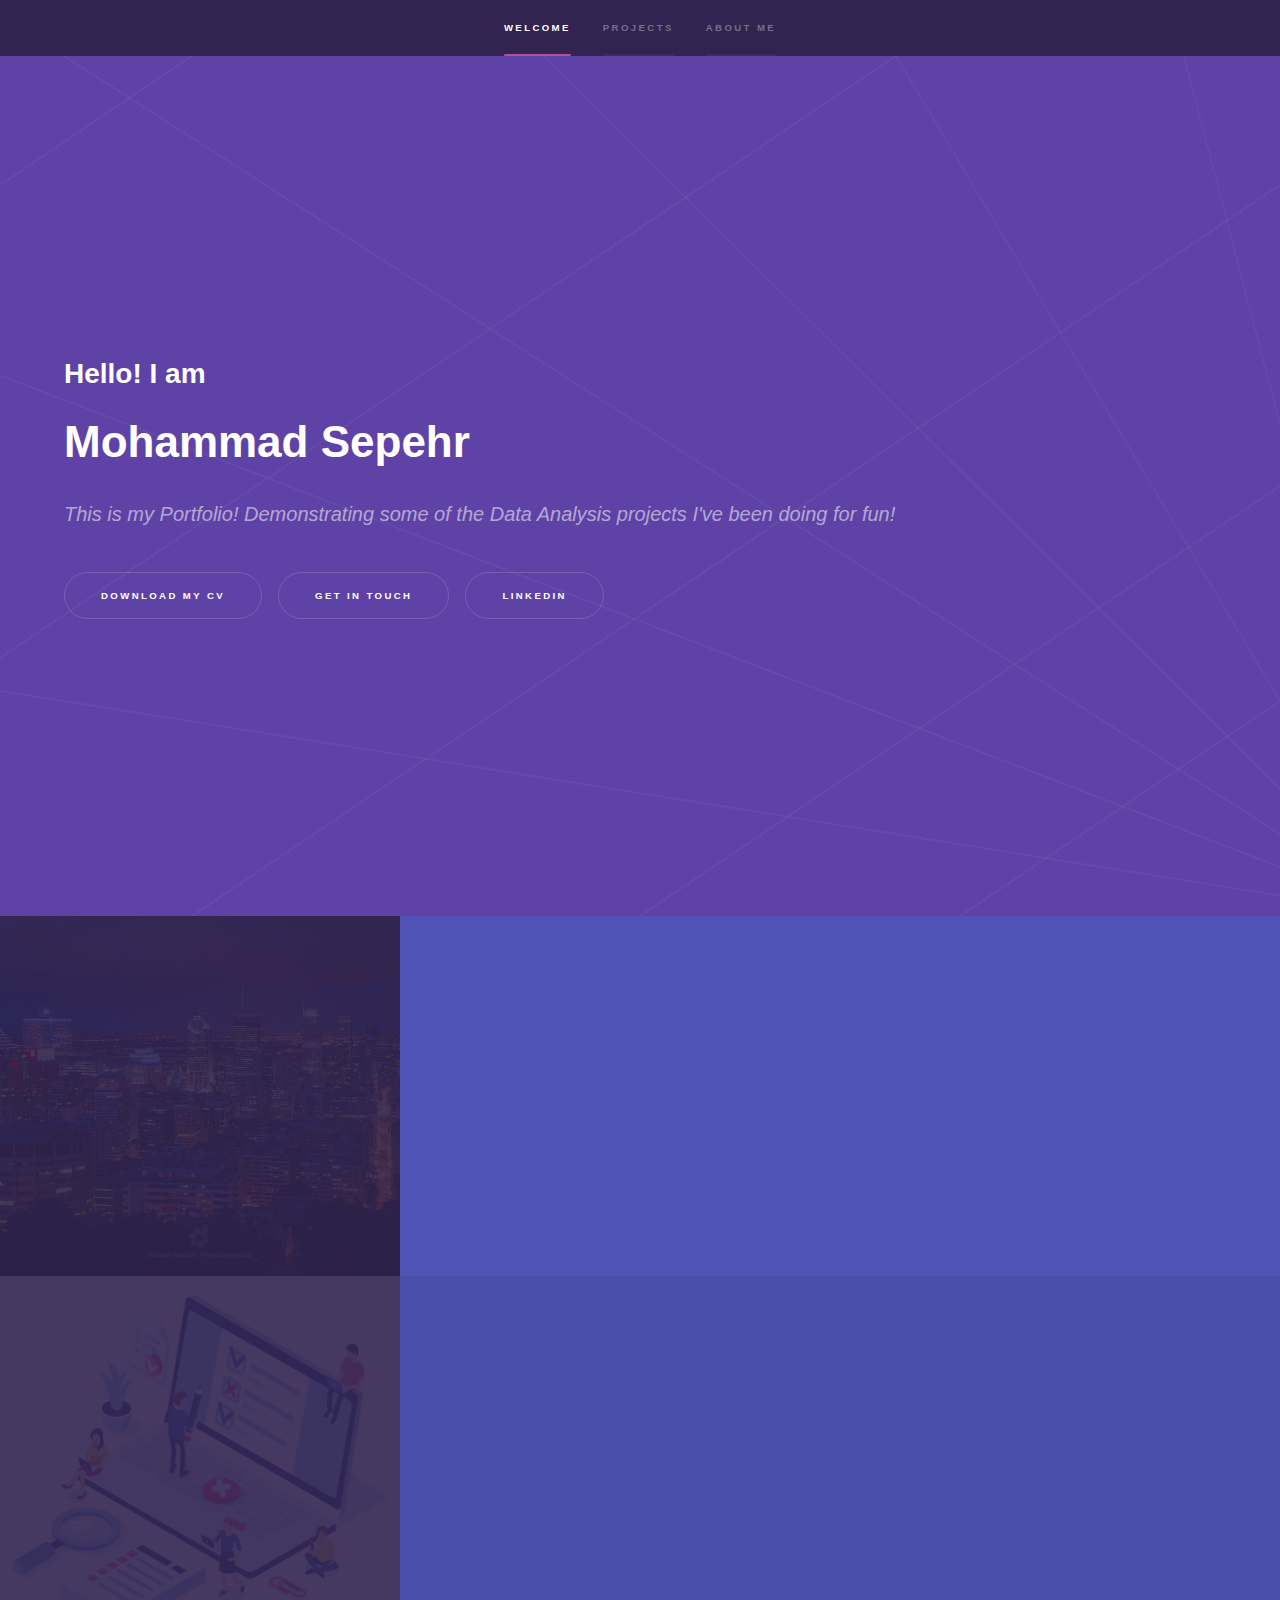
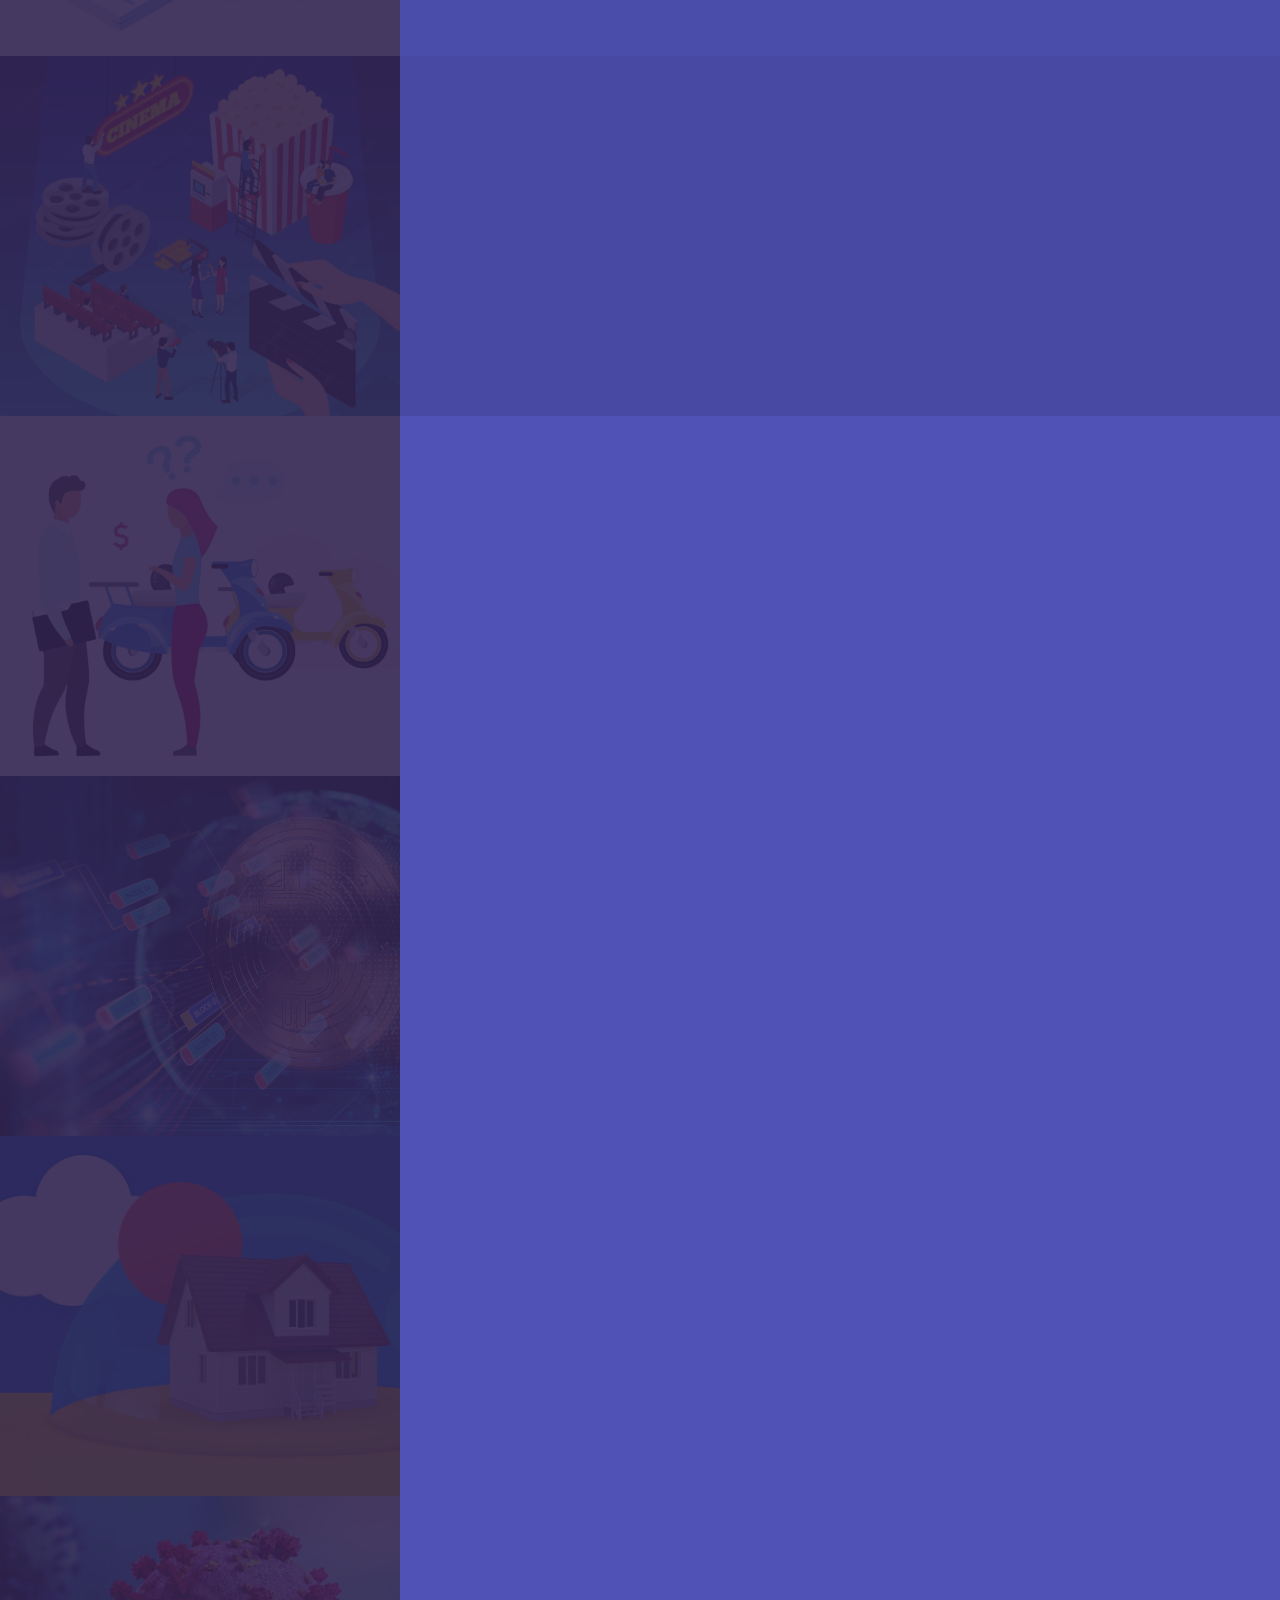
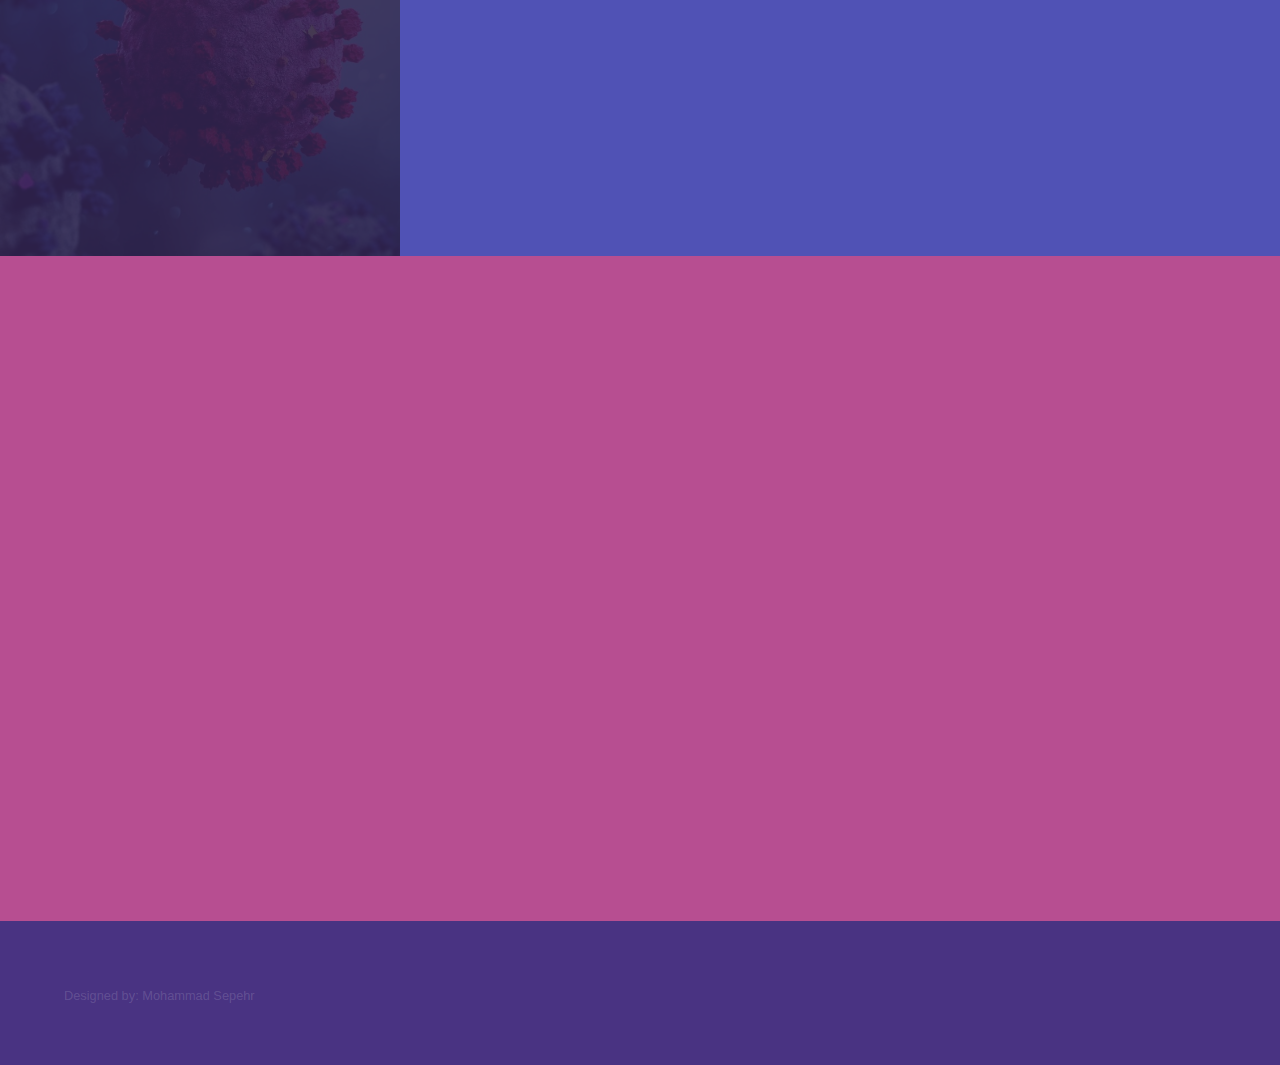
==== commit 12f155b6: "Update index.html" ====
--- a/index.html
+++ b/index.html
@@ -30,7 +30,7 @@
 				<!-- Intro -->
 					<section id="intro" class="wrapper style1 fullscreen fade-up">
 						<div class="inner">
-							<p><b><i>Hello! I am</i></b></p>
+							<h2><b>Hello! I am</b></h2>
 							<h1>Mohammad Sepehr</h1>
 							<p><i> This is my Portfolio! Demonstrating some of the Data Analysis projects I've been doing for fun!</i></p>
 							<ul class="actions">
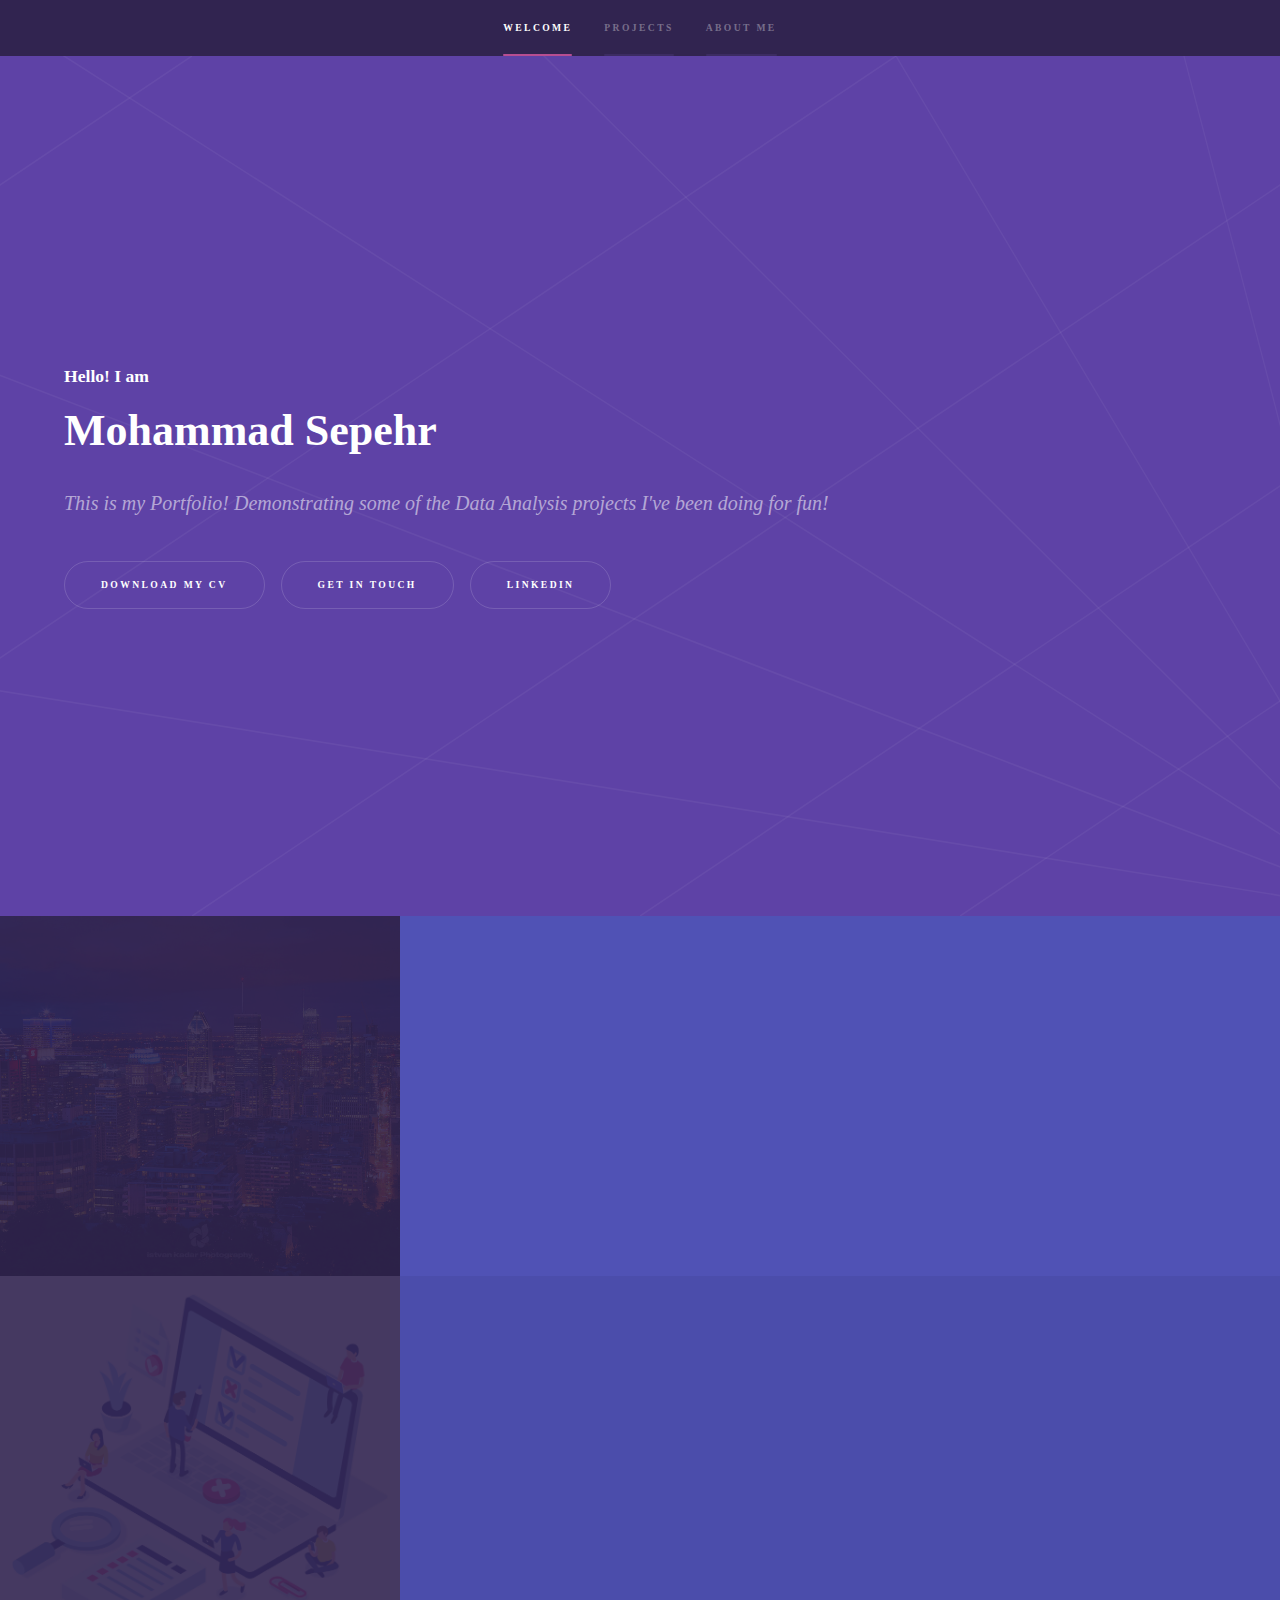
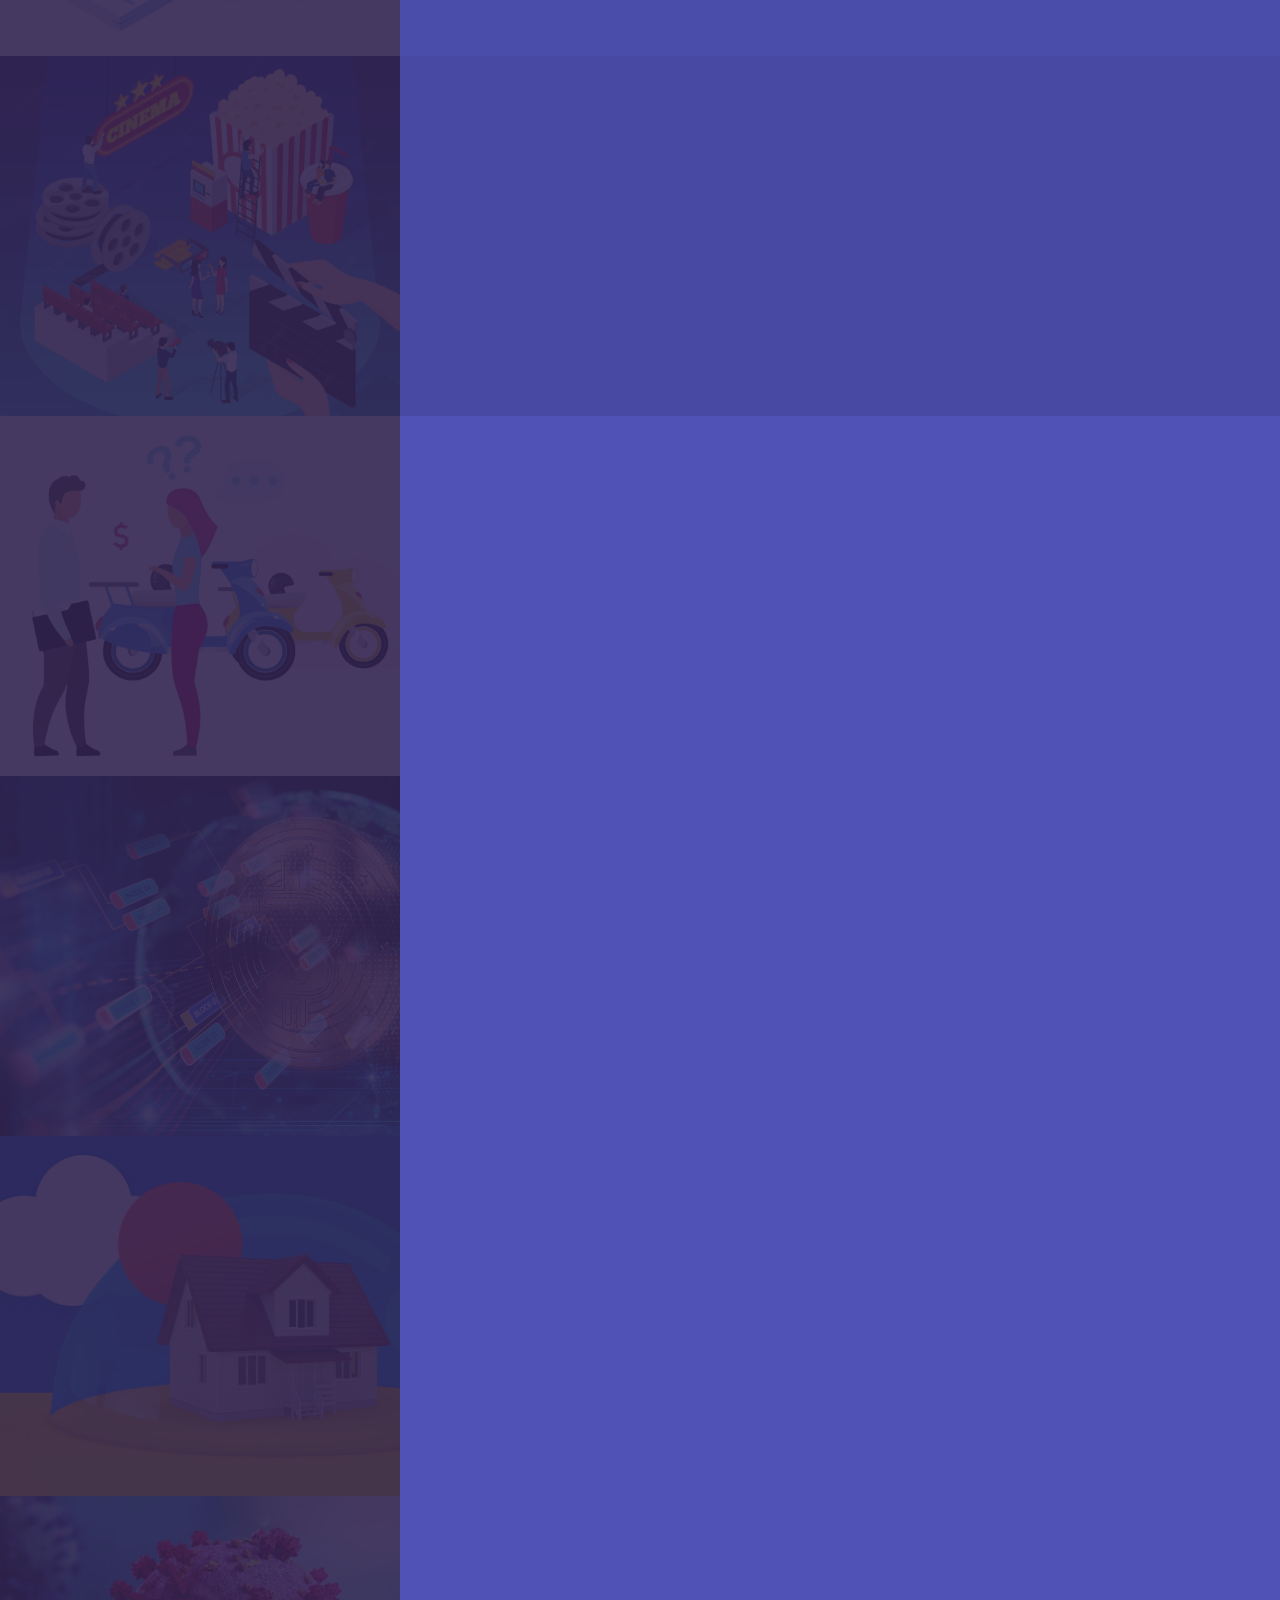
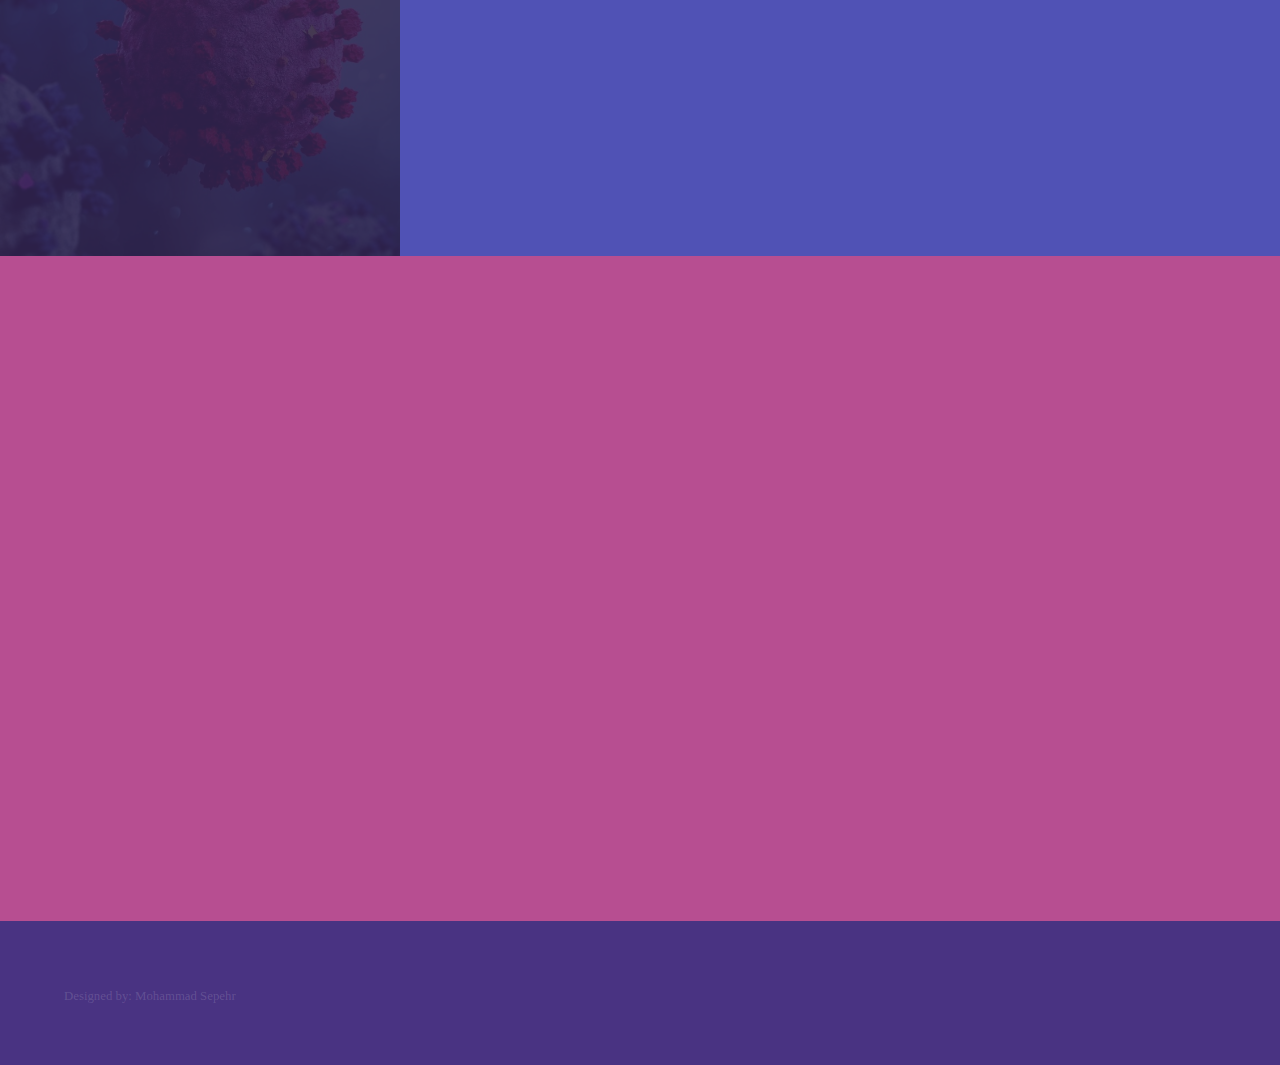
==== commit 774502bd: "Update index.html" ====
--- a/index.html
+++ b/index.html
@@ -30,7 +30,7 @@
 				<!-- Intro -->
 					<section id="intro" class="wrapper style1 fullscreen fade-up">
 						<div class="inner">
-							<h2><b>Hello! I am</b></h2>
+							<h3><b>Hello! I am</b></h3>
 							<h1>Mohammad Sepehr</h1>
 							<p><i> This is my Portfolio! Demonstrating some of the Data Analysis projects I've been doing for fun!</i></p>
 							<ul class="actions">
--- a/assets/css/main.css
+++ b/assets/css/main.css
@@ -116,7 +116,7 @@
 
 	body, input, select, textarea {
 		color: rgba(255, 255, 255, 0.55);
-		font-family: Arial, Helvetica, sans-serif;
+		font-family: Garamond;
 		font-size: 16.5pt;
 		font-weight: normal;
 		line-height: 1.75;
@@ -3906,4 +3906,4 @@
 				background-attachment: scroll;
 			}
 
-		}+		}
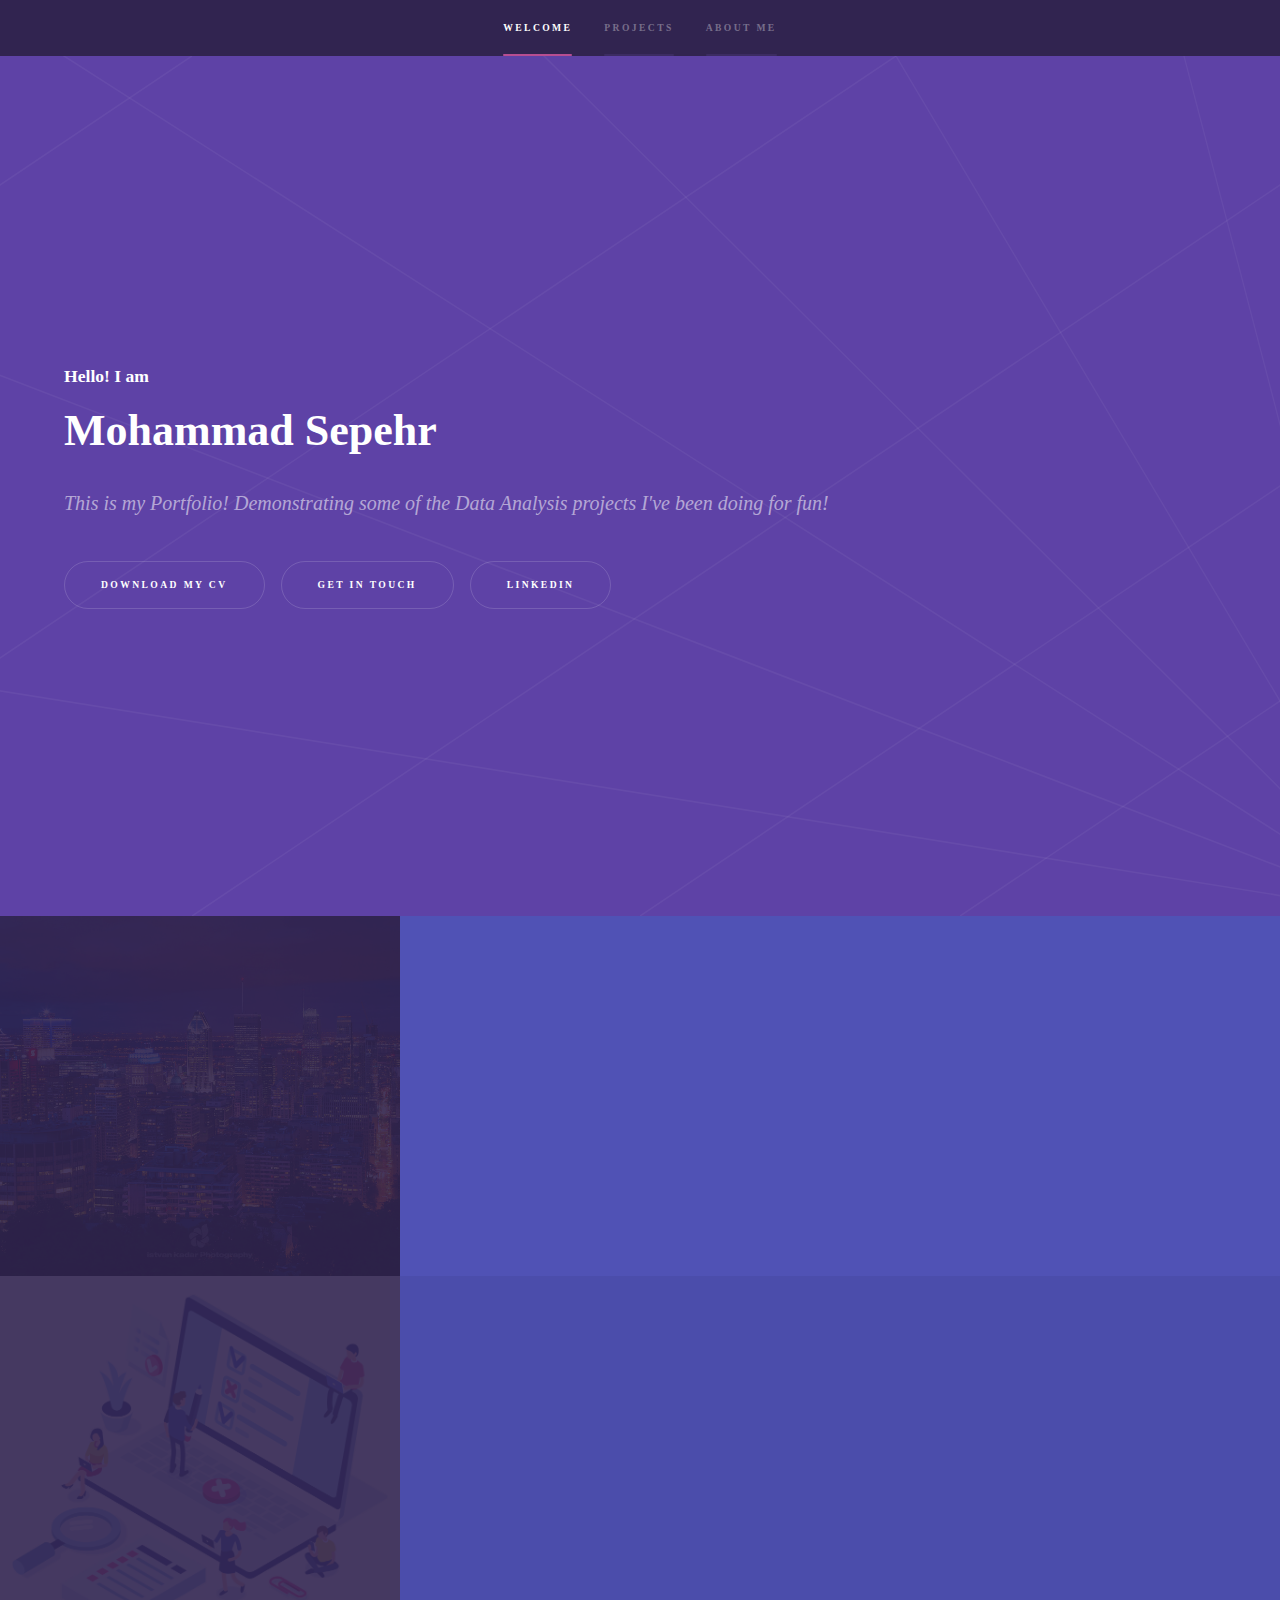
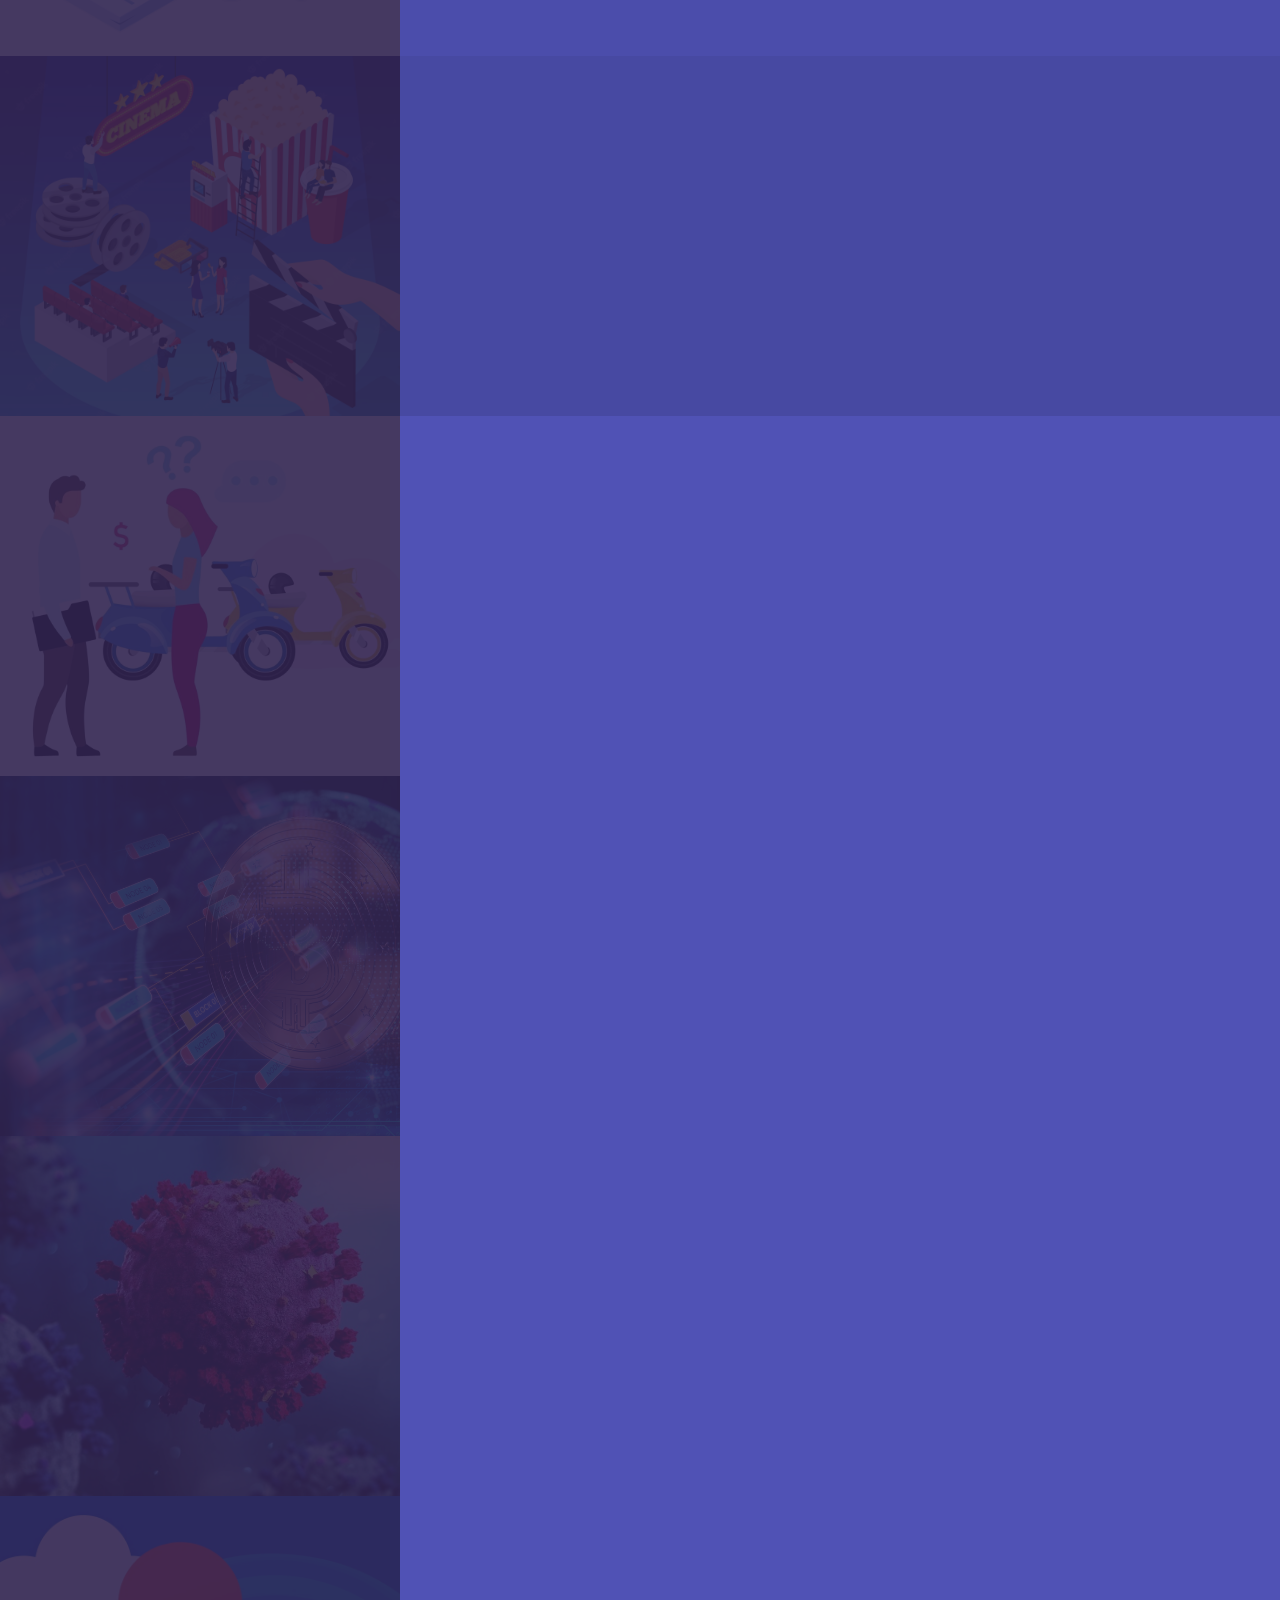
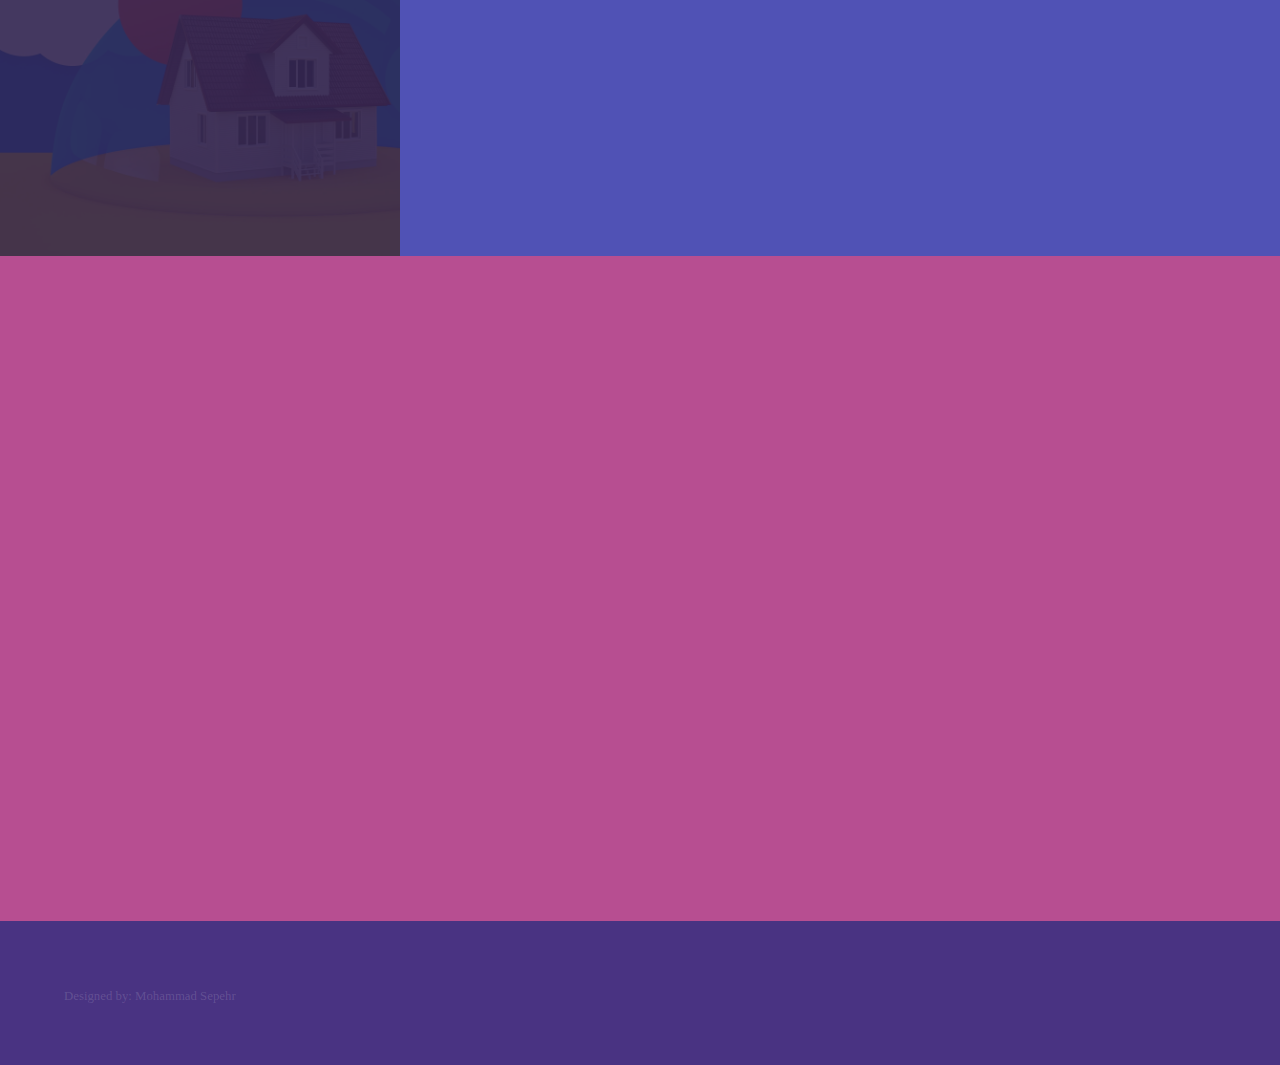
==== commit 710d3e2f: "Update index.html" ====
--- a/index.html
+++ b/index.html
@@ -100,31 +100,31 @@
 									<h2>Crypto website API</h2>
 									<p> Automating a crypto website API pull using python. Just a simple project demonstrating work with API, and automation with python.</p>
 									<ul class="actions">
-										<li><a href="" target="_blank" class="button">Will be Uploaded Soon</a></li>
-									</ul>
-								</div>
-							</div>
-						</section>
-
-
+										<li><a href="https://github.com/mhmdsepehr/Portfolio-Projects/blob/main/api.ipynb" target="_blank" class="button">Github Code</a></li>
+									</ul>
+								</div>
+							</div>
+						</section>
+
+						<section>
+							<a class="image"><img src="images/covid_amoodi.jpeg" alt="" data-position="25% 25%" /></a>
+							<div class="content">
+								<div class="inner">
+									<h2>Covid-19 Data Exploration</h2>
+									<p> Exploring Global Covid-19 data to extract useful information.</p>
+									<ul class="actions">
+										<li><a href="https://github.com/mhmdsepehr/Portfolio-Projects/blob/main/covidsql.sql" target="_blank" class="button">Github Code</a></li>
+									</ul>
+								</div>
+							</div>
+						</section>
+						
 						<section>
 							<a class="image"><img src="images/housebubble.webp" alt="" data-position="25% 25%" /></a>
 							<div class="content">
 								<div class="inner">
 									<h2>SQL Data Cleaning</h2>
 									<p> Cleaning raw housing data using SQL to make it more usable for analysis.</p>
-									<ul class="actions">
-										<li><a href="" class="button">Will be Uploaded Soon</a></li>
-									</ul>
-								</div>
-							</div>
-						</section>
-						<section>
-							<a class="image"><img src="images/covid_amoodi.jpeg" alt="" data-position="25% 25%" /></a>
-							<div class="content">
-								<div class="inner">
-									<h2>Covid-19 Data Exploration</h2>
-									<p> Exploring Global Covid-19 data to extract useful information.</p>
 									<ul class="actions">
 										<li><a href="" class="button">Will be Uploaded Soon</a></li>
 									</ul>
--- a/assets/css/main.css
+++ b/assets/css/main.css
@@ -116,7 +116,7 @@
 
 	body, input, select, textarea {
 		color: rgba(255, 255, 255, 0.55);
-		font-family: Garamond;
+		font-family: 'EB Garamond';
 		font-size: 16.5pt;
 		font-weight: normal;
 		line-height: 1.75;
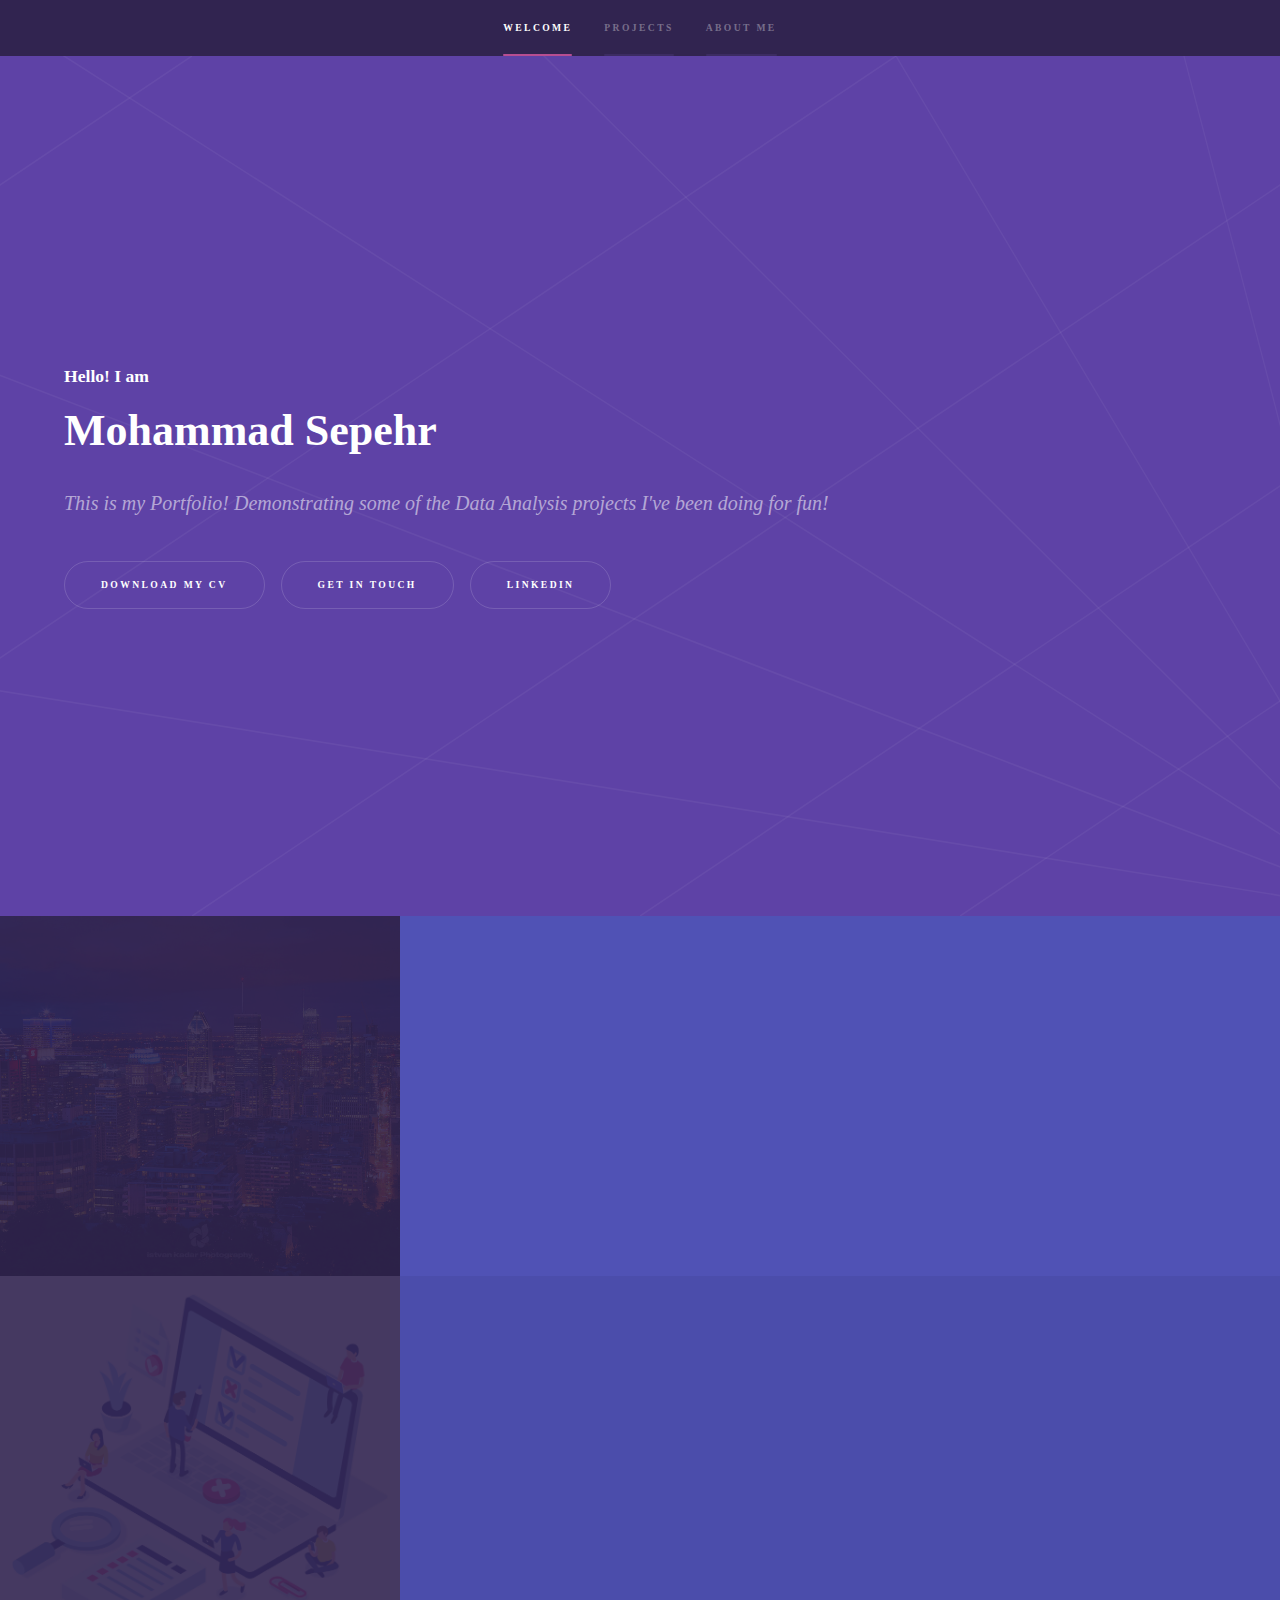
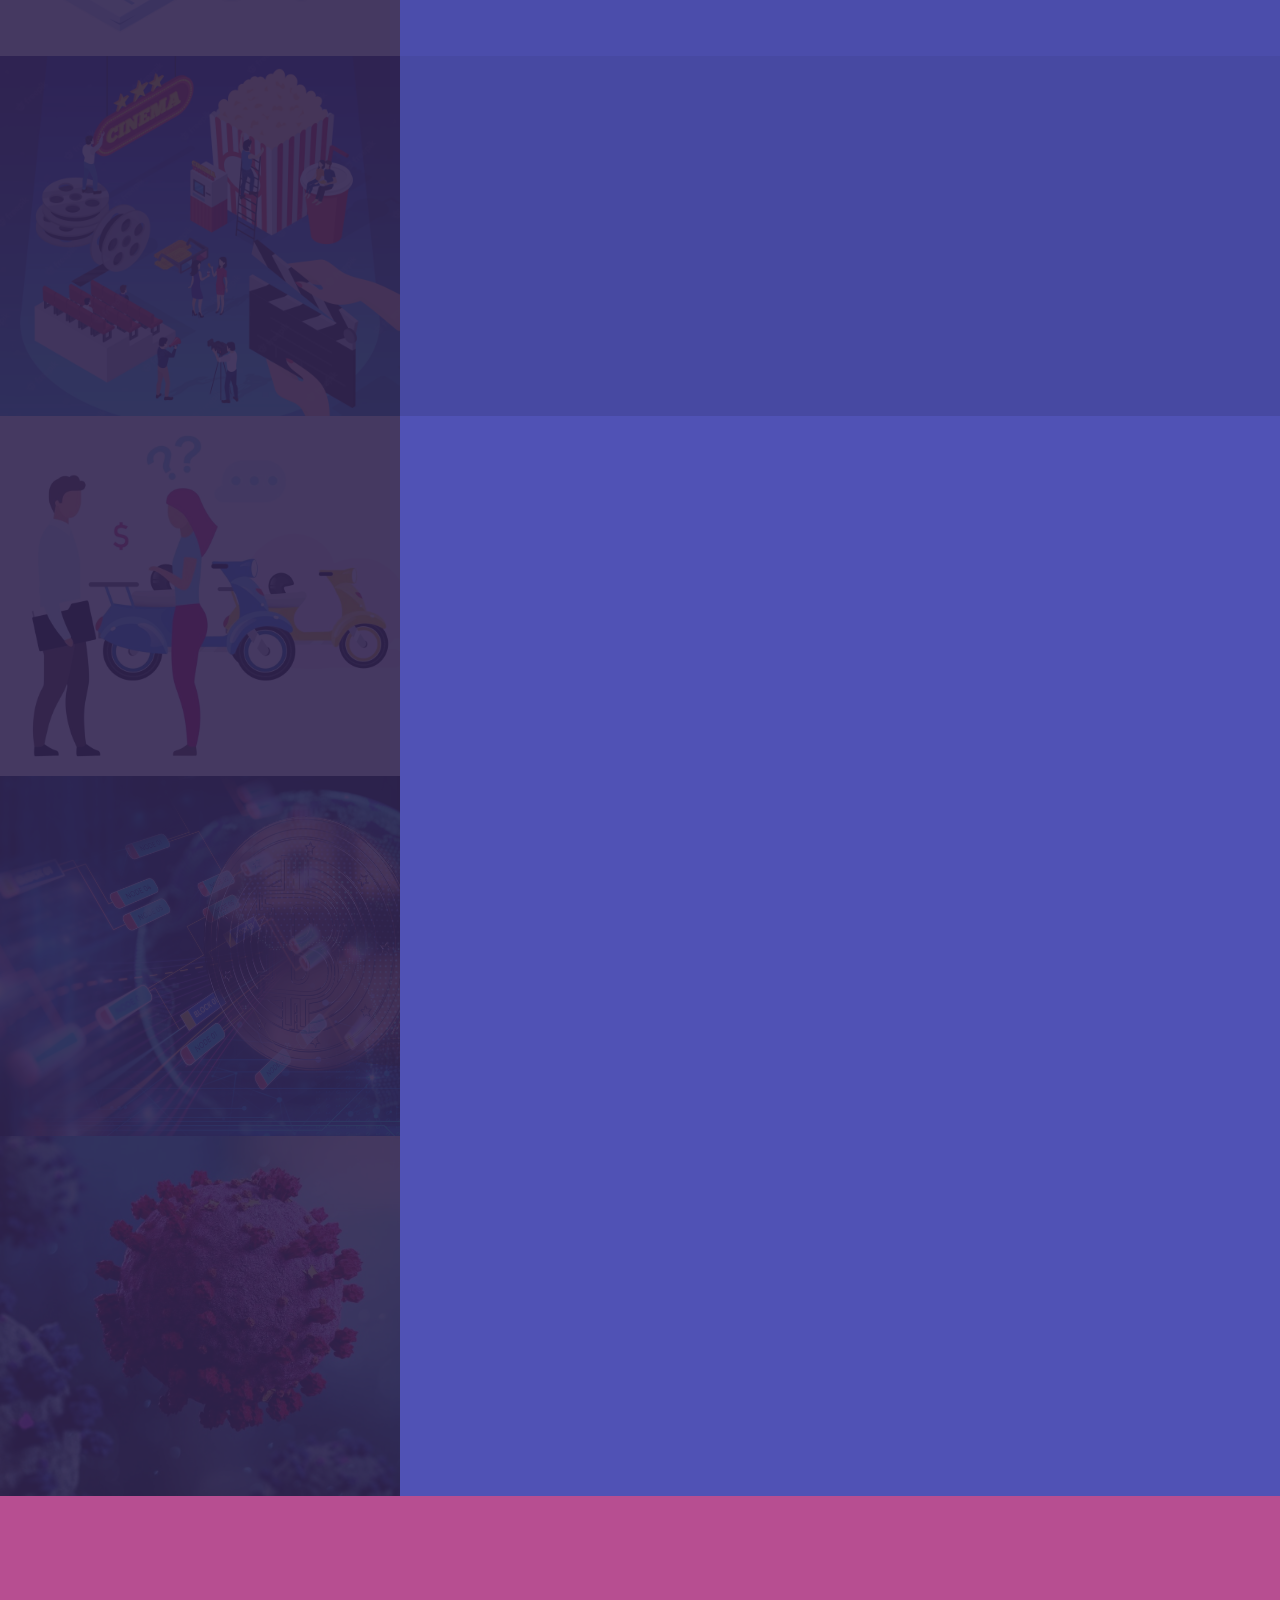
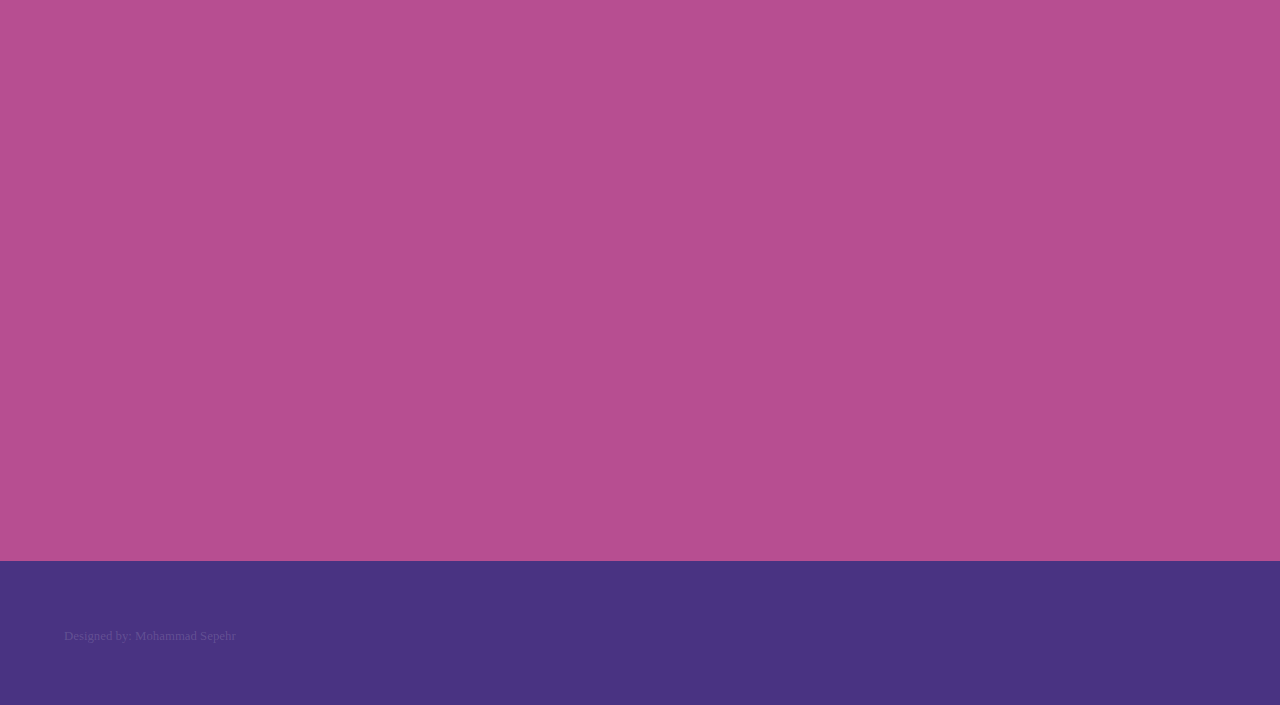
==== commit 327a7c42: "Update index.html" ====
--- a/index.html
+++ b/index.html
@@ -34,7 +34,7 @@
 							<h1>Mohammad Sepehr</h1>
 							<p><i> This is my Portfolio! Demonstrating some of the Data Analysis projects I've been doing for fun!</i></p>
 							<ul class="actions">
-								<li><a href="https://drive.google.com/file/d/1pyW9vWbx2INT3mi_EM7iOyVFUlRULxIq/view?usp=sharing" download="MohammadSepehr_cv.pdf" target=”_blank” class="button" >Download My CV</a></li>
+								<li><a href="https://drive.google.com/file/d/1dp5HDjmChfNJX6Jb89q1MRKonhPtt3OX/view?usp=sharing" download="MohammadSepehr_cv.pdf" target=”_blank” class="button" >Download My CV</a></li>
 								<li><a href="mailto:mhmdsepehr@gmail.com" target=”_blank” class="button" >Get in Touch</a></li>
 								<li><a href="https://www.linkedin.com/in/MohammadSepehr/" target=”_blank” class="button"><span class="label">LinkedIn</span></a></li>	
 							</ul>				
@@ -119,7 +119,7 @@
 							</div>
 						</section>
 						
-						<section>
+<!-- 						<section>
 							<a class="image"><img src="images/housebubble.webp" alt="" data-position="25% 25%" /></a>
 							<div class="content">
 								<div class="inner">
@@ -130,7 +130,7 @@
 									</ul>
 								</div>
 							</div>
-						</section>
+						</section> -->
 					</section>
 
 				<!-- Two -->
@@ -142,7 +142,7 @@
 								<section>
 									<span class="icon solid major fa-code"></span>
 									<h3>Programming Languages</h3>
-									<p>Python, Java, Clojure</p>
+									<p>Python, SAS, Java, Clojure</p>
 								</section>
 								<section>
 									<span class="icon solid major fa-database"></span>
